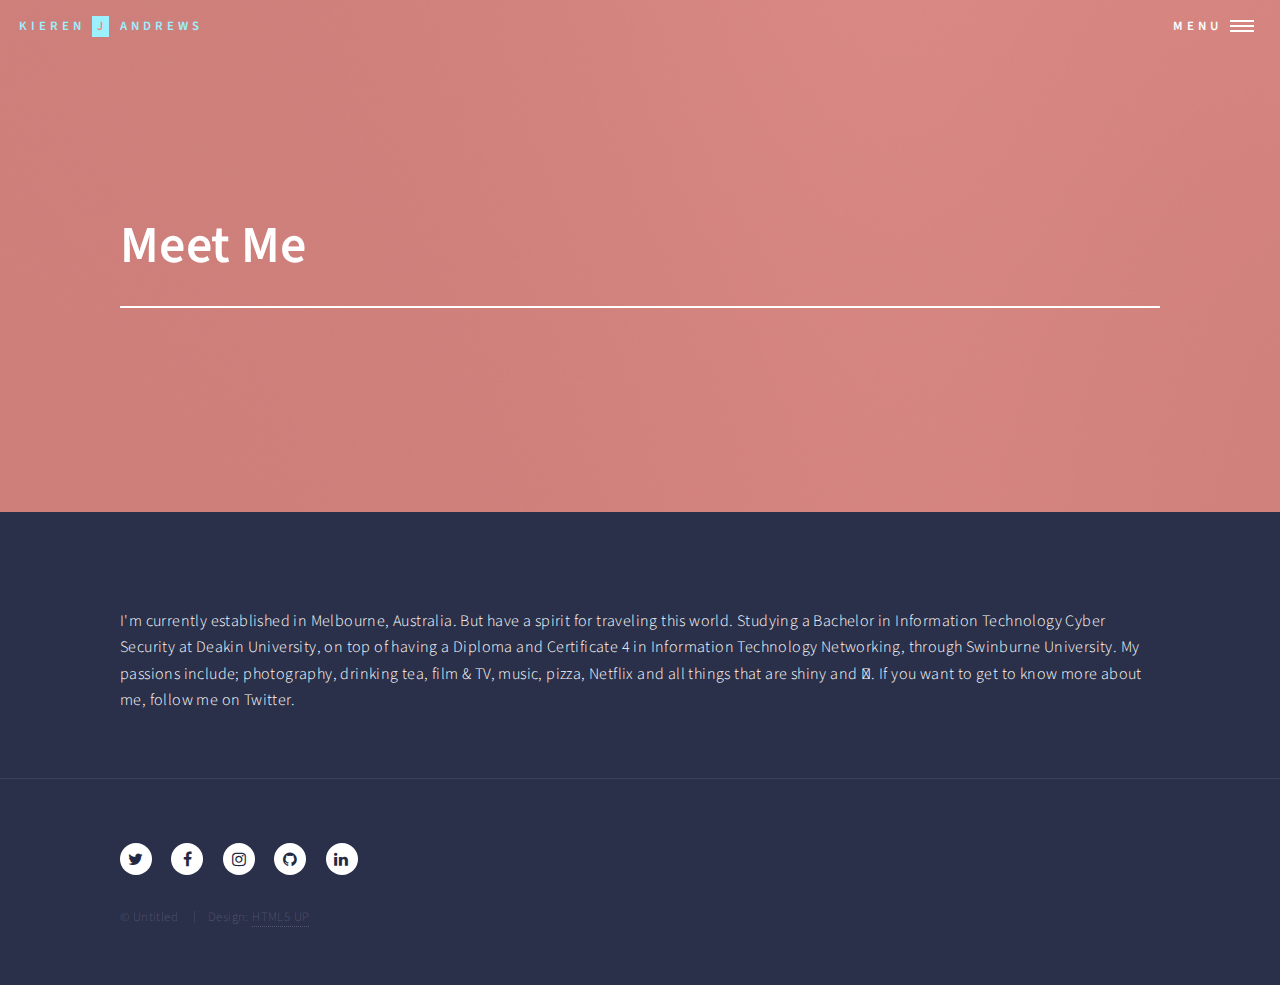
==== meetme.html @ b5834da6 "New site layout" ====
<!DOCTYPE HTML>
<!--
	Forty by HTML5 UP
	html5up.net | @ajlkn
	Free for personal and commercial use under the CCA 3.0 license (html5up.net/license)
-->
<html>

<head>
	<title>Kieren J Andrews | About Me</title>
	<meta charset="utf-8" />
	<meta name="viewport" content="width=device-width, initial-scale=1, user-scalable=no" />
	<!--[if lte IE 8]><script src="assets/js/ie/html5shiv.js"></script><![endif]-->
	<link rel="stylesheet" href="assets/css/main.css" />
	<!--[if lte IE 9]><link rel="stylesheet" href="assets/css/ie9.css" /><![endif]-->
	<!--[if lte IE 8]><link rel="stylesheet" href="assets/css/ie8.css" /><![endif]-->
</head>

<body>

	<!-- Wrapper -->
	<div id="wrapper">

		<!-- Header -->
		<!-- Note: The "styleN" class below should match that of the banner element. -->
		<header id="header" class="alt style3">
			<a href="index.html" class="logo"><span>Kieren</span> <strong>J</strong> <span>Andrews</span></a>
			<nav>
				<a href="#menu">Menu</a>
			</nav>
		</header>

		<!-- Menu -->
		<nav id="menu">
			<ul class="links">
				<li><a href="index.html">Home</a></li>
				<li><a href="landing.html">Landing</a></li>
				<li><a href="generic.html">Generic</a></li>
				<li><a href="elements.html">Elements</a></li>
			</ul>
			<ul class="actions vertical">
				<li><a href="#" class="button special fit">Get Started</a></li>
				<li><a href="#" class="button fit">Log In</a></li>
			</ul>
		</nav>

		<!-- Banner -->
		<!-- Note: The "styleN" class below should match that of the header element. -->
		<section id="banner" class="style3">
			<div class="inner">
				<span class="image">
								<img src="images/pic07.jpg" alt="" />
							</span>
				<header class="major">
					<h1>Meet Me</h1>
				</header>
				<div class="content">
				</div>
			</div>
		</section>

		<!-- Main -->
		<div id="main">

			<!-- One -->
			<section id="one">
				<div class="inner">
					<header class="major">
					</header>
					<p>I'm currently established in Melbourne, Australia. But have a spirit for traveling this world. Studying a Bachelor in Information Technology Cyber Security at Deakin University, on top of having a Diploma and Certificate 4 in Information Technology
						Networking, through Swinburne University. My passions include; photography, drinking tea, film & TV, music, pizza, Netflix and all things that are shiny and . If you want to get to know more about me, follow me on Twitter.</p>
				</div>
			</section>


			<!-- Footer -->
			<footer id="footer">
				<div class="inner">
					<ul class="icons">
						<li><a href="#" class="icon alt fa-twitter"><span class="label">Twitter</span></a></li>
						<li><a href="#" class="icon alt fa-facebook"><span class="label">Facebook</span></a></li>
						<li><a href="#" class="icon alt fa-instagram"><span class="label">Instagram</span></a></li>
						<li><a href="#" class="icon alt fa-github"><span class="label">GitHub</span></a></li>
						<li><a href="#" class="icon alt fa-linkedin"><span class="label">LinkedIn</span></a></li>
					</ul>
					<ul class="copyright">
						<li>&copy; Untitled</li>
						<li>Design: <a href="https://html5up.net">HTML5 UP</a></li>
					</ul>
				</div>
			</footer>

		</div>

		<!-- Scripts -->
		<script src="assets/js/jquery.min.js"></script>
		<script src="assets/js/jquery.scrolly.min.js"></script>
		<script src="assets/js/jquery.scrollex.min.js"></script>
		<script src="assets/js/skel.min.js"></script>
		<script src="assets/js/util.js"></script>
		<!--[if lte IE 8]><script src="assets/js/ie/respond.min.js"></script><![endif]-->
		<script src="assets/js/main.js"></script>

</body>

</html>
---- assets/css/main.css ----
@import url(font-awesome.min.css);
@import url("https://fonts.googleapis.com/css?family=Source+Sans+Pro:300,300italic,600,600italic");

/*
	Forty by HTML5 UP
	html5up.net | @ajlkn
	Free for personal and commercial use under the CCA 3.0 license (html5up.net/license)
*/

/* Reset */

	html, body, div, span, applet, object, iframe, h1, h2, h3, h4, h5, h6, p, blockquote, pre, a, abbr, acronym, address, big, cite, code, del, dfn, em, img, ins, kbd, q, s, samp, small, strike, strong, sub, sup, tt, var, b, u, i, center, dl, dt, dd, ol, ul, li, fieldset, form, label, legend, table, caption, tbody, tfoot, thead, tr, th, td, article, aside, canvas, details, embed, figure, figcaption, footer, header, hgroup, menu, nav, output, ruby, section, summary, time, mark, audio, video {
		margin: 0;
		padding: 0;
		border: 0;
		font-size: 100%;
		font: inherit;
		vertical-align: baseline;
	}

	article, aside, details, figcaption, figure, footer, header, hgroup, menu, nav, section {
		display: block;
	}

	body {
		line-height: 1;
	}

	ol, ul {
		list-style: none;
	}

	blockquote, q {
		quotes: none;
	}

	blockquote:before, blockquote:after, q:before, q:after {
		content: '';
		content: none;
	}

	table {
		border-collapse: collapse;
		border-spacing: 0;
	}

	body {
		-webkit-text-size-adjust: none;
	}

/* Box Model */

	*, *:before, *:after {
		-moz-box-sizing: border-box;
		-webkit-box-sizing: border-box;
		box-sizing: border-box;
	}

/* Grid */

	.row {
		border-bottom: solid 1px transparent;
		-moz-box-sizing: border-box;
		-webkit-box-sizing: border-box;
		box-sizing: border-box;
	}

	.row > * {
		float: left;
		-moz-box-sizing: border-box;
		-webkit-box-sizing: border-box;
		box-sizing: border-box;
	}

	.row:after, .row:before {
		content: '';
		display: block;
		clear: both;
		height: 0;
	}

	.row.uniform > * > :first-child {
		margin-top: 0;
	}

	.row.uniform > * > :last-child {
		margin-bottom: 0;
	}

	.row.\30 \25 > * {
		padding: 0 0 0 0em;
	}

	.row.\30 \25 {
		margin: 0 0 -1px 0em;
	}

	.row.uniform.\30 \25 > * {
		padding: 0em 0 0 0em;
	}

	.row.uniform.\30 \25 {
		margin: 0em 0 -1px 0em;
	}

	.row > * {
		padding: 0 0 0 2em;
	}

	.row {
		margin: 0 0 -1px -2em;
	}

	.row.uniform > * {
		padding: 2em 0 0 2em;
	}

	.row.uniform {
		margin: -2em 0 -1px -2em;
	}

	.row.\32 00\25 > * {
		padding: 0 0 0 4em;
	}

	.row.\32 00\25 {
		margin: 0 0 -1px -4em;
	}

	.row.uniform.\32 00\25 > * {
		padding: 4em 0 0 4em;
	}

	.row.uniform.\32 00\25 {
		margin: -4em 0 -1px -4em;
	}

	.row.\31 50\25 > * {
		padding: 0 0 0 3em;
	}

	.row.\31 50\25 {
		margin: 0 0 -1px -3em;
	}

	.row.uniform.\31 50\25 > * {
		padding: 3em 0 0 3em;
	}

	.row.uniform.\31 50\25 {
		margin: -3em 0 -1px -3em;
	}

	.row.\35 0\25 > * {
		padding: 0 0 0 1em;
	}

	.row.\35 0\25 {
		margin: 0 0 -1px -1em;
	}

	.row.uniform.\35 0\25 > * {
		padding: 1em 0 0 1em;
	}

	.row.uniform.\35 0\25 {
		margin: -1em 0 -1px -1em;
	}

	.row.\32 5\25 > * {
		padding: 0 0 0 0.5em;
	}

	.row.\32 5\25 {
		margin: 0 0 -1px -0.5em;
	}

	.row.uniform.\32 5\25 > * {
		padding: 0.5em 0 0 0.5em;
	}

	.row.uniform.\32 5\25 {
		margin: -0.5em 0 -1px -0.5em;
	}

	.\31 2u, .\31 2u\24 {
		width: 100%;
		clear: none;
		margin-left: 0;
	}

	.\31 1u, .\31 1u\24 {
		width: 91.6666666667%;
		clear: none;
		margin-left: 0;
	}

	.\31 0u, .\31 0u\24 {
		width: 83.3333333333%;
		clear: none;
		margin-left: 0;
	}

	.\39 u, .\39 u\24 {
		width: 75%;
		clear: none;
		margin-left: 0;
	}

	.\38 u, .\38 u\24 {
		width: 66.6666666667%;
		clear: none;
		margin-left: 0;
	}

	.\37 u, .\37 u\24 {
		width: 58.3333333333%;
		clear: none;
		margin-left: 0;
	}

	.\36 u, .\36 u\24 {
		width: 50%;
		clear: none;
		margin-left: 0;
	}

	.\35 u, .\35 u\24 {
		width: 41.6666666667%;
		clear: none;
		margin-left: 0;
	}

	.\34 u, .\34 u\24 {
		width: 33.3333333333%;
		clear: none;
		margin-left: 0;
	}

	.\33 u, .\33 u\24 {
		width: 25%;
		clear: none;
		margin-left: 0;
	}

	.\32 u, .\32 u\24 {
		width: 16.6666666667%;
		clear: none;
		margin-left: 0;
	}

	.\31 u, .\31 u\24 {
		width: 8.3333333333%;
		clear: none;
		margin-left: 0;
	}

	.\31 2u\24 + *,
	.\31 1u\24 + *,
	.\31 0u\24 + *,
	.\39 u\24 + *,
	.\38 u\24 + *,
	.\37 u\24 + *,
	.\36 u\24 + *,
	.\35 u\24 + *,
	.\34 u\24 + *,
	.\33 u\24 + *,
	.\32 u\24 + *,
	.\31 u\24 + * {
		clear: left;
	}

	.\-11u {
		margin-left: 91.66667%;
	}

	.\-10u {
		margin-left: 83.33333%;
	}

	.\-9u {
		margin-left: 75%;
	}

	.\-8u {
		margin-left: 66.66667%;
	}

	.\-7u {
		margin-left: 58.33333%;
	}

	.\-6u {
		margin-left: 50%;
	}

	.\-5u {
		margin-left: 41.66667%;
	}

	.\-4u {
		margin-left: 33.33333%;
	}

	.\-3u {
		margin-left: 25%;
	}

	.\-2u {
		margin-left: 16.66667%;
	}

	.\-1u {
		margin-left: 8.33333%;
	}

	@media screen and (max-width: 1680px) {

		.row > * {
			padding: 0 0 0 2em;
		}

		.row {
			margin: 0 0 -1px -2em;
		}

		.row.uniform > * {
			padding: 2em 0 0 2em;
		}

		.row.uniform {
			margin: -2em 0 -1px -2em;
		}

		.row.\32 00\25 > * {
			padding: 0 0 0 4em;
		}

		.row.\32 00\25 {
			margin: 0 0 -1px -4em;
		}

		.row.uniform.\32 00\25 > * {
			padding: 4em 0 0 4em;
		}

		.row.uniform.\32 00\25 {
			margin: -4em 0 -1px -4em;
		}

		.row.\31 50\25 > * {
			padding: 0 0 0 3em;
		}

		.row.\31 50\25 {
			margin: 0 0 -1px -3em;
		}

		.row.uniform.\31 50\25 > * {
			padding: 3em 0 0 3em;
		}

		.row.uniform.\31 50\25 {
			margin: -3em 0 -1px -3em;
		}

		.row.\35 0\25 > * {
			padding: 0 0 0 1em;
		}

		.row.\35 0\25 {
			margin: 0 0 -1px -1em;
		}

		.row.uniform.\35 0\25 > * {
			padding: 1em 0 0 1em;
		}

		.row.uniform.\35 0\25 {
			margin: -1em 0 -1px -1em;
		}

		.row.\32 5\25 > * {
			padding: 0 0 0 0.5em;
		}

		.row.\32 5\25 {
			margin: 0 0 -1px -0.5em;
		}

		.row.uniform.\32 5\25 > * {
			padding: 0.5em 0 0 0.5em;
		}

		.row.uniform.\32 5\25 {
			margin: -0.5em 0 -1px -0.5em;
		}

		.\31 2u\28xlarge\29, .\31 2u\24\28xlarge\29 {
			width: 100%;
			clear: none;
			margin-left: 0;
		}

		.\31 1u\28xlarge\29, .\31 1u\24\28xlarge\29 {
			width: 91.6666666667%;
			clear: none;
			margin-left: 0;
		}

		.\31 0u\28xlarge\29, .\31 0u\24\28xlarge\29 {
			width: 83.3333333333%;
			clear: none;
			margin-left: 0;
		}

		.\39 u\28xlarge\29, .\39 u\24\28xlarge\29 {
			width: 75%;
			clear: none;
			margin-left: 0;
		}

		.\38 u\28xlarge\29, .\38 u\24\28xlarge\29 {
			width: 66.6666666667%;
			clear: none;
			margin-left: 0;
		}

		.\37 u\28xlarge\29, .\37 u\24\28xlarge\29 {
			width: 58.3333333333%;
			clear: none;
			margin-left: 0;
		}

		.\36 u\28xlarge\29, .\36 u\24\28xlarge\29 {
			width: 50%;
			clear: none;
			margin-left: 0;
		}

		.\35 u\28xlarge\29, .\35 u\24\28xlarge\29 {
			width: 41.6666666667%;
			clear: none;
			margin-left: 0;
		}

		.\34 u\28xlarge\29, .\34 u\24\28xlarge\29 {
			width: 33.3333333333%;
			clear: none;
			margin-left: 0;
		}

		.\33 u\28xlarge\29, .\33 u\24\28xlarge\29 {
			width: 25%;
			clear: none;
			margin-left: 0;
		}

		.\32 u\28xlarge\29, .\32 u\24\28xlarge\29 {
			width: 16.6666666667%;
			clear: none;
			margin-left: 0;
		}

		.\31 u\28xlarge\29, .\31 u\24\28xlarge\29 {
			width: 8.3333333333%;
			clear: none;
			margin-left: 0;
		}

		.\31 2u\24\28xlarge\29 + *,
		.\31 1u\24\28xlarge\29 + *,
		.\31 0u\24\28xlarge\29 + *,
		.\39 u\24\28xlarge\29 + *,
		.\38 u\24\28xlarge\29 + *,
		.\37 u\24\28xlarge\29 + *,
		.\36 u\24\28xlarge\29 + *,
		.\35 u\24\28xlarge\29 + *,
		.\34 u\24\28xlarge\29 + *,
		.\33 u\24\28xlarge\29 + *,
		.\32 u\24\28xlarge\29 + *,
		.\31 u\24\28xlarge\29 + * {
			clear: left;
		}

		.\-11u\28xlarge\29 {
			margin-left: 91.66667%;
		}

		.\-10u\28xlarge\29 {
			margin-left: 83.33333%;
		}

		.\-9u\28xlarge\29 {
			margin-left: 75%;
		}

		.\-8u\28xlarge\29 {
			margin-left: 66.66667%;
		}

		.\-7u\28xlarge\29 {
			margin-left: 58.33333%;
		}

		.\-6u\28xlarge\29 {
			margin-left: 50%;
		}

		.\-5u\28xlarge\29 {
			margin-left: 41.66667%;
		}

		.\-4u\28xlarge\29 {
			margin-left: 33.33333%;
		}

		.\-3u\28xlarge\29 {
			margin-left: 25%;
		}

		.\-2u\28xlarge\29 {
			margin-left: 16.66667%;
		}

		.\-1u\28xlarge\29 {
			margin-left: 8.33333%;
		}

	}

	@media screen and (max-width: 1280px) {

		.row > * {
			padding: 0 0 0 1.5em;
		}

		.row {
			margin: 0 0 -1px -1.5em;
		}

		.row.uniform > * {
			padding: 1.5em 0 0 1.5em;
		}

		.row.uniform {
			margin: -1.5em 0 -1px -1.5em;
		}

		.row.\32 00\25 > * {
			padding: 0 0 0 3em;
		}

		.row.\32 00\25 {
			margin: 0 0 -1px -3em;
		}

		.row.uniform.\32 00\25 > * {
			padding: 3em 0 0 3em;
		}

		.row.uniform.\32 00\25 {
			margin: -3em 0 -1px -3em;
		}

		.row.\31 50\25 > * {
			padding: 0 0 0 2.25em;
		}

		.row.\31 50\25 {
			margin: 0 0 -1px -2.25em;
		}

		.row.uniform.\31 50\25 > * {
			padding: 2.25em 0 0 2.25em;
		}

		.row.uniform.\31 50\25 {
			margin: -2.25em 0 -1px -2.25em;
		}

		.row.\35 0\25 > * {
			padding: 0 0 0 0.75em;
		}

		.row.\35 0\25 {
			margin: 0 0 -1px -0.75em;
		}

		.row.uniform.\35 0\25 > * {
			padding: 0.75em 0 0 0.75em;
		}

		.row.uniform.\35 0\25 {
			margin: -0.75em 0 -1px -0.75em;
		}

		.row.\32 5\25 > * {
			padding: 0 0 0 0.375em;
		}

		.row.\32 5\25 {
			margin: 0 0 -1px -0.375em;
		}

		.row.uniform.\32 5\25 > * {
			padding: 0.375em 0 0 0.375em;
		}

		.row.uniform.\32 5\25 {
			margin: -0.375em 0 -1px -0.375em;
		}

		.\31 2u\28large\29, .\31 2u\24\28large\29 {
			width: 100%;
			clear: none;
			margin-left: 0;
		}

		.\31 1u\28large\29, .\31 1u\24\28large\29 {
			width: 91.6666666667%;
			clear: none;
			margin-left: 0;
		}

		.\31 0u\28large\29, .\31 0u\24\28large\29 {
			width: 83.3333333333%;
			clear: none;
			margin-left: 0;
		}

		.\39 u\28large\29, .\39 u\24\28large\29 {
			width: 75%;
			clear: none;
			margin-left: 0;
		}

		.\38 u\28large\29, .\38 u\24\28large\29 {
			width: 66.6666666667%;
			clear: none;
			margin-left: 0;
		}

		.\37 u\28large\29, .\37 u\24\28large\29 {
			width: 58.3333333333%;
			clear: none;
			margin-left: 0;
		}

		.\36 u\28large\29, .\36 u\24\28large\29 {
			width: 50%;
			clear: none;
			margin-left: 0;
		}

		.\35 u\28large\29, .\35 u\24\28large\29 {
			width: 41.6666666667%;
			clear: none;
			margin-left: 0;
		}

		.\34 u\28large\29, .\34 u\24\28large\29 {
			width: 33.3333333333%;
			clear: none;
			margin-left: 0;
		}

		.\33 u\28large\29, .\33 u\24\28large\29 {
			width: 25%;
			clear: none;
			margin-left: 0;
		}

		.\32 u\28large\29, .\32 u\24\28large\29 {
			width: 16.6666666667%;
			clear: none;
			margin-left: 0;
		}

		.\31 u\28large\29, .\31 u\24\28large\29 {
			width: 8.3333333333%;
			clear: none;
			margin-left: 0;
		}

		.\31 2u\24\28large\29 + *,
		.\31 1u\24\28large\29 + *,
		.\31 0u\24\28large\29 + *,
		.\39 u\24\28large\29 + *,
		.\38 u\24\28large\29 + *,
		.\37 u\24\28large\29 + *,
		.\36 u\24\28large\29 + *,
		.\35 u\24\28large\29 + *,
		.\34 u\24\28large\29 + *,
		.\33 u\24\28large\29 + *,
		.\32 u\24\28large\29 + *,
		.\31 u\24\28large\29 + * {
			clear: left;
		}

		.\-11u\28large\29 {
			margin-left: 91.66667%;
		}

		.\-10u\28large\29 {
			margin-left: 83.33333%;
		}

		.\-9u\28large\29 {
			margin-left: 75%;
		}

		.\-8u\28large\29 {
			margin-left: 66.66667%;
		}

		.\-7u\28large\29 {
			margin-left: 58.33333%;
		}

		.\-6u\28large\29 {
			margin-left: 50%;
		}

		.\-5u\28large\29 {
			margin-left: 41.66667%;
		}

		.\-4u\28large\29 {
			margin-left: 33.33333%;
		}

		.\-3u\28large\29 {
			margin-left: 25%;
		}

		.\-2u\28large\29 {
			margin-left: 16.66667%;
		}

		.\-1u\28large\29 {
			margin-left: 8.33333%;
		}

	}

	@media screen and (max-width: 980px) {

		.row > * {
			padding: 0 0 0 1.5em;
		}

		.row {
			margin: 0 0 -1px -1.5em;
		}

		.row.uniform > * {
			padding: 1.5em 0 0 1.5em;
		}

		.row.uniform {
			margin: -1.5em 0 -1px -1.5em;
		}

		.row.\32 00\25 > * {
			padding: 0 0 0 3em;
		}

		.row.\32 00\25 {
			margin: 0 0 -1px -3em;
		}

		.row.uniform.\32 00\25 > * {
			padding: 3em 0 0 3em;
		}

		.row.uniform.\32 00\25 {
			margin: -3em 0 -1px -3em;
		}

		.row.\31 50\25 > * {
			padding: 0 0 0 2.25em;
		}

		.row.\31 50\25 {
			margin: 0 0 -1px -2.25em;
		}

		.row.uniform.\31 50\25 > * {
			padding: 2.25em 0 0 2.25em;
		}

		.row.uniform.\31 50\25 {
			margin: -2.25em 0 -1px -2.25em;
		}

		.row.\35 0\25 > * {
			padding: 0 0 0 0.75em;
		}

		.row.\35 0\25 {
			margin: 0 0 -1px -0.75em;
		}

		.row.uniform.\35 0\25 > * {
			padding: 0.75em 0 0 0.75em;
		}

		.row.uniform.\35 0\25 {
			margin: -0.75em 0 -1px -0.75em;
		}

		.row.\32 5\25 > * {
			padding: 0 0 0 0.375em;
		}

		.row.\32 5\25 {
			margin: 0 0 -1px -0.375em;
		}

		.row.uniform.\32 5\25 > * {
			padding: 0.375em 0 0 0.375em;
		}

		.row.uniform.\32 5\25 {
			margin: -0.375em 0 -1px -0.375em;
		}

		.\31 2u\28medium\29, .\31 2u\24\28medium\29 {
			width: 100%;
			clear: none;
			margin-left: 0;
		}

		.\31 1u\28medium\29, .\31 1u\24\28medium\29 {
			width: 91.6666666667%;
			clear: none;
			margin-left: 0;
		}

		.\31 0u\28medium\29, .\31 0u\24\28medium\29 {
			width: 83.3333333333%;
			clear: none;
			margin-left: 0;
		}

		.\39 u\28medium\29, .\39 u\24\28medium\29 {
			width: 75%;
			clear: none;
			margin-left: 0;
		}

		.\38 u\28medium\29, .\38 u\24\28medium\29 {
			width: 66.6666666667%;
			clear: none;
			margin-left: 0;
		}

		.\37 u\28medium\29, .\37 u\24\28medium\29 {
			width: 58.3333333333%;
			clear: none;
			margin-left: 0;
		}

		.\36 u\28medium\29, .\36 u\24\28medium\29 {
			width: 50%;
			clear: none;
			margin-left: 0;
		}

		.\35 u\28medium\29, .\35 u\24\28medium\29 {
			width: 41.6666666667%;
			clear: none;
			margin-left: 0;
		}

		.\34 u\28medium\29, .\34 u\24\28medium\29 {
			width: 33.3333333333%;
			clear: none;
			margin-left: 0;
		}

		.\33 u\28medium\29, .\33 u\24\28medium\29 {
			width: 25%;
			clear: none;
			margin-left: 0;
		}

		.\32 u\28medium\29, .\32 u\24\28medium\29 {
			width: 16.6666666667%;
			clear: none;
			margin-left: 0;
		}

		.\31 u\28medium\29, .\31 u\24\28medium\29 {
			width: 8.3333333333%;
			clear: none;
			margin-left: 0;
		}

		.\31 2u\24\28medium\29 + *,
		.\31 1u\24\28medium\29 + *,
		.\31 0u\24\28medium\29 + *,
		.\39 u\24\28medium\29 + *,
		.\38 u\24\28medium\29 + *,
		.\37 u\24\28medium\29 + *,
		.\36 u\24\28medium\29 + *,
		.\35 u\24\28medium\29 + *,
		.\34 u\24\28medium\29 + *,
		.\33 u\24\28medium\29 + *,
		.\32 u\24\28medium\29 + *,
		.\31 u\24\28medium\29 + * {
			clear: left;
		}

		.\-11u\28medium\29 {
			margin-left: 91.66667%;
		}

		.\-10u\28medium\29 {
			margin-left: 83.33333%;
		}

		.\-9u\28medium\29 {
			margin-left: 75%;
		}

		.\-8u\28medium\29 {
			margin-left: 66.66667%;
		}

		.\-7u\28medium\29 {
			margin-left: 58.33333%;
		}

		.\-6u\28medium\29 {
			margin-left: 50%;
		}

		.\-5u\28medium\29 {
			margin-left: 41.66667%;
		}

		.\-4u\28medium\29 {
			margin-left: 33.33333%;
		}

		.\-3u\28medium\29 {
			margin-left: 25%;
		}

		.\-2u\28medium\29 {
			margin-left: 16.66667%;
		}

		.\-1u\28medium\29 {
			margin-left: 8.33333%;
		}

	}

	@media screen and (max-width: 736px) {

		.row > * {
			padding: 0 0 0 1.25em;
		}

		.row {
			margin: 0 0 -1px -1.25em;
		}

		.row.uniform > * {
			padding: 1.25em 0 0 1.25em;
		}

		.row.uniform {
			margin: -1.25em 0 -1px -1.25em;
		}

		.row.\32 00\25 > * {
			padding: 0 0 0 2.5em;
		}

		.row.\32 00\25 {
			margin: 0 0 -1px -2.5em;
		}

		.row.uniform.\32 00\25 > * {
			padding: 2.5em 0 0 2.5em;
		}

		.row.uniform.\32 00\25 {
			margin: -2.5em 0 -1px -2.5em;
		}

		.row.\31 50\25 > * {
			padding: 0 0 0 1.875em;
		}

		.row.\31 50\25 {
			margin: 0 0 -1px -1.875em;
		}

		.row.uniform.\31 50\25 > * {
			padding: 1.875em 0 0 1.875em;
		}

		.row.uniform.\31 50\25 {
			margin: -1.875em 0 -1px -1.875em;
		}

		.row.\35 0\25 > * {
			padding: 0 0 0 0.625em;
		}

		.row.\35 0\25 {
			margin: 0 0 -1px -0.625em;
		}

		.row.uniform.\35 0\25 > * {
			padding: 0.625em 0 0 0.625em;
		}

		.row.uniform.\35 0\25 {
			margin: -0.625em 0 -1px -0.625em;
		}

		.row.\32 5\25 > * {
			padding: 0 0 0 0.3125em;
		}

		.row.\32 5\25 {
			margin: 0 0 -1px -0.3125em;
		}

		.row.uniform.\32 5\25 > * {
			padding: 0.3125em 0 0 0.3125em;
		}

		.row.uniform.\32 5\25 {
			margin: -0.3125em 0 -1px -0.3125em;
		}

		.\31 2u\28small\29, .\31 2u\24\28small\29 {
			width: 100%;
			clear: none;
			margin-left: 0;
		}

		.\31 1u\28small\29, .\31 1u\24\28small\29 {
			width: 91.6666666667%;
			clear: none;
			margin-left: 0;
		}

		.\31 0u\28small\29, .\31 0u\24\28small\29 {
			width: 83.3333333333%;
			clear: none;
			margin-left: 0;
		}

		.\39 u\28small\29, .\39 u\24\28small\29 {
			width: 75%;
			clear: none;
			margin-left: 0;
		}

		.\38 u\28small\29, .\38 u\24\28small\29 {
			width: 66.6666666667%;
			clear: none;
			margin-left: 0;
		}

		.\37 u\28small\29, .\37 u\24\28small\29 {
			width: 58.3333333333%;
			clear: none;
			margin-left: 0;
		}

		.\36 u\28small\29, .\36 u\24\28small\29 {
			width: 50%;
			clear: none;
			margin-left: 0;
		}

		.\35 u\28small\29, .\35 u\24\28small\29 {
			width: 41.6666666667%;
			clear: none;
			margin-left: 0;
		}

		.\34 u\28small\29, .\34 u\24\28small\29 {
			width: 33.3333333333%;
			clear: none;
			margin-left: 0;
		}

		.\33 u\28small\29, .\33 u\24\28small\29 {
			width: 25%;
			clear: none;
			margin-left: 0;
		}

		.\32 u\28small\29, .\32 u\24\28small\29 {
			width: 16.6666666667%;
			clear: none;
			margin-left: 0;
		}

		.\31 u\28small\29, .\31 u\24\28small\29 {
			width: 8.3333333333%;
			clear: none;
			margin-left: 0;
		}

		.\31 2u\24\28small\29 + *,
		.\31 1u\24\28small\29 + *,
		.\31 0u\24\28small\29 + *,
		.\39 u\24\28small\29 + *,
		.\38 u\24\28small\29 + *,
		.\37 u\24\28small\29 + *,
		.\36 u\24\28small\29 + *,
		.\35 u\24\28small\29 + *,
		.\34 u\24\28small\29 + *,
		.\33 u\24\28small\29 + *,
		.\32 u\24\28small\29 + *,
		.\31 u\24\28small\29 + * {
			clear: left;
		}

		.\-11u\28small\29 {
			margin-left: 91.66667%;
		}

		.\-10u\28small\29 {
			margin-left: 83.33333%;
		}

		.\-9u\28small\29 {
			margin-left: 75%;
		}

		.\-8u\28small\29 {
			margin-left: 66.66667%;
		}

		.\-7u\28small\29 {
			margin-left: 58.33333%;
		}

		.\-6u\28small\29 {
			margin-left: 50%;
		}

		.\-5u\28small\29 {
			margin-left: 41.66667%;
		}

		.\-4u\28small\29 {
			margin-left: 33.33333%;
		}

		.\-3u\28small\29 {
			margin-left: 25%;
		}

		.\-2u\28small\29 {
			margin-left: 16.66667%;
		}

		.\-1u\28small\29 {
			margin-left: 8.33333%;
		}

	}

	@media screen and (max-width: 480px) {

		.row > * {
			padding: 0 0 0 1.25em;
		}

		.row {
			margin: 0 0 -1px -1.25em;
		}

		.row.uniform > * {
			padding: 1.25em 0 0 1.25em;
		}

		.row.uniform {
			margin: -1.25em 0 -1px -1.25em;
		}

		.row.\32 00\25 > * {
			padding: 0 0 0 2.5em;
		}

		.row.\32 00\25 {
			margin: 0 0 -1px -2.5em;
		}

		.row.uniform.\32 00\25 > * {
			padding: 2.5em 0 0 2.5em;
		}

		.row.uniform.\32 00\25 {
			margin: -2.5em 0 -1px -2.5em;
		}

		.row.\31 50\25 > * {
			padding: 0 0 0 1.875em;
		}

		.row.\31 50\25 {
			margin: 0 0 -1px -1.875em;
		}

		.row.uniform.\31 50\25 > * {
			padding: 1.875em 0 0 1.875em;
		}

		.row.uniform.\31 50\25 {
			margin: -1.875em 0 -1px -1.875em;
		}

		.row.\35 0\25 > * {
			padding: 0 0 0 0.625em;
		}

		.row.\35 0\25 {
			margin: 0 0 -1px -0.625em;
		}

		.row.uniform.\35 0\25 > * {
			padding: 0.625em 0 0 0.625em;
		}

		.row.uniform.\35 0\25 {
			margin: -0.625em 0 -1px -0.625em;
		}

		.row.\32 5\25 > * {
			padding: 0 0 0 0.3125em;
		}

		.row.\32 5\25 {
			margin: 0 0 -1px -0.3125em;
		}

		.row.uniform.\32 5\25 > * {
			padding: 0.3125em 0 0 0.3125em;
		}

		.row.uniform.\32 5\25 {
			margin: -0.3125em 0 -1px -0.3125em;
		}

		.\31 2u\28xsmall\29, .\31 2u\24\28xsmall\29 {
			width: 100%;
			clear: none;
			margin-left: 0;
		}

		.\31 1u\28xsmall\29, .\31 1u\24\28xsmall\29 {
			width: 91.6666666667%;
			clear: none;
			margin-left: 0;
		}

		.\31 0u\28xsmall\29, .\31 0u\24\28xsmall\29 {
			width: 83.3333333333%;
			clear: none;
			margin-left: 0;
		}

		.\39 u\28xsmall\29, .\39 u\24\28xsmall\29 {
			width: 75%;
			clear: none;
			margin-left: 0;
		}

		.\38 u\28xsmall\29, .\38 u\24\28xsmall\29 {
			width: 66.6666666667%;
			clear: none;
			margin-left: 0;
		}

		.\37 u\28xsmall\29, .\37 u\24\28xsmall\29 {
			width: 58.3333333333%;
			clear: none;
			margin-left: 0;
		}

		.\36 u\28xsmall\29, .\36 u\24\28xsmall\29 {
			width: 50%;
			clear: none;
			margin-left: 0;
		}

		.\35 u\28xsmall\29, .\35 u\24\28xsmall\29 {
			width: 41.6666666667%;
			clear: none;
			margin-left: 0;
		}

		.\34 u\28xsmall\29, .\34 u\24\28xsmall\29 {
			width: 33.3333333333%;
			clear: none;
			margin-left: 0;
		}

		.\33 u\28xsmall\29, .\33 u\24\28xsmall\29 {
			width: 25%;
			clear: none;
			margin-left: 0;
		}

		.\32 u\28xsmall\29, .\32 u\24\28xsmall\29 {
			width: 16.6666666667%;
			clear: none;
			margin-left: 0;
		}

		.\31 u\28xsmall\29, .\31 u\24\28xsmall\29 {
			width: 8.3333333333%;
			clear: none;
			margin-left: 0;
		}

		.\31 2u\24\28xsmall\29 + *,
		.\31 1u\24\28xsmall\29 + *,
		.\31 0u\24\28xsmall\29 + *,
		.\39 u\24\28xsmall\29 + *,
		.\38 u\24\28xsmall\29 + *,
		.\37 u\24\28xsmall\29 + *,
		.\36 u\24\28xsmall\29 + *,
		.\35 u\24\28xsmall\29 + *,
		.\34 u\24\28xsmall\29 + *,
		.\33 u\24\28xsmall\29 + *,
		.\32 u\24\28xsmall\29 + *,
		.\31 u\24\28xsmall\29 + * {
			clear: left;
		}

		.\-11u\28xsmall\29 {
			margin-left: 91.66667%;
		}

		.\-10u\28xsmall\29 {
			margin-left: 83.33333%;
		}

		.\-9u\28xsmall\29 {
			margin-left: 75%;
		}

		.\-8u\28xsmall\29 {
			margin-left: 66.66667%;
		}

		.\-7u\28xsmall\29 {
			margin-left: 58.33333%;
		}

		.\-6u\28xsmall\29 {
			margin-left: 50%;
		}

		.\-5u\28xsmall\29 {
			margin-left: 41.66667%;
		}

		.\-4u\28xsmall\29 {
			margin-left: 33.33333%;
		}

		.\-3u\28xsmall\29 {
			margin-left: 25%;
		}

		.\-2u\28xsmall\29 {
			margin-left: 16.66667%;
		}

		.\-1u\28xsmall\29 {
			margin-left: 8.33333%;
		}

	}

	@media screen and (max-width: 360px) {

		.row > * {
			padding: 0 0 0 1.25em;
		}

		.row {
			margin: 0 0 -1px -1.25em;
		}

		.row.uniform > * {
			padding: 1.25em 0 0 1.25em;
		}

		.row.uniform {
			margin: -1.25em 0 -1px -1.25em;
		}

		.row.\32 00\25 > * {
			padding: 0 0 0 2.5em;
		}

		.row.\32 00\25 {
			margin: 0 0 -1px -2.5em;
		}

		.row.uniform.\32 00\25 > * {
			padding: 2.5em 0 0 2.5em;
		}

		.row.uniform.\32 00\25 {
			margin: -2.5em 0 -1px -2.5em;
		}

		.row.\31 50\25 > * {
			padding: 0 0 0 1.875em;
		}

		.row.\31 50\25 {
			margin: 0 0 -1px -1.875em;
		}

		.row.uniform.\31 50\25 > * {
			padding: 1.875em 0 0 1.875em;
		}

		.row.uniform.\31 50\25 {
			margin: -1.875em 0 -1px -1.875em;
		}

		.row.\35 0\25 > * {
			padding: 0 0 0 0.625em;
		}

		.row.\35 0\25 {
			margin: 0 0 -1px -0.625em;
		}

		.row.uniform.\35 0\25 > * {
			padding: 0.625em 0 0 0.625em;
		}

		.row.uniform.\35 0\25 {
			margin: -0.625em 0 -1px -0.625em;
		}

		.row.\32 5\25 > * {
			padding: 0 0 0 0.3125em;
		}

		.row.\32 5\25 {
			margin: 0 0 -1px -0.3125em;
		}

		.row.uniform.\32 5\25 > * {
			padding: 0.3125em 0 0 0.3125em;
		}

		.row.uniform.\32 5\25 {
			margin: -0.3125em 0 -1px -0.3125em;
		}

		.\31 2u\28xxsmall\29, .\31 2u\24\28xxsmall\29 {
			width: 100%;
			clear: none;
			margin-left: 0;
		}

		.\31 1u\28xxsmall\29, .\31 1u\24\28xxsmall\29 {
			width: 91.6666666667%;
			clear: none;
			margin-left: 0;
		}

		.\31 0u\28xxsmall\29, .\31 0u\24\28xxsmall\29 {
			width: 83.3333333333%;
			clear: none;
			margin-left: 0;
		}

		.\39 u\28xxsmall\29, .\39 u\24\28xxsmall\29 {
			width: 75%;
			clear: none;
			margin-left: 0;
		}

		.\38 u\28xxsmall\29, .\38 u\24\28xxsmall\29 {
			width: 66.6666666667%;
			clear: none;
			margin-left: 0;
		}

		.\37 u\28xxsmall\29, .\37 u\24\28xxsmall\29 {
			width: 58.3333333333%;
			clear: none;
			margin-left: 0;
		}

		.\36 u\28xxsmall\29, .\36 u\24\28xxsmall\29 {
			width: 50%;
			clear: none;
			margin-left: 0;
		}

		.\35 u\28xxsmall\29, .\35 u\24\28xxsmall\29 {
			width: 41.6666666667%;
			clear: none;
			margin-left: 0;
		}

		.\34 u\28xxsmall\29, .\34 u\24\28xxsmall\29 {
			width: 33.3333333333%;
			clear: none;
			margin-left: 0;
		}

		.\33 u\28xxsmall\29, .\33 u\24\28xxsmall\29 {
			width: 25%;
			clear: none;
			margin-left: 0;
		}

		.\32 u\28xxsmall\29, .\32 u\24\28xxsmall\29 {
			width: 16.6666666667%;
			clear: none;
			margin-left: 0;
		}

		.\31 u\28xxsmall\29, .\31 u\24\28xxsmall\29 {
			width: 8.3333333333%;
			clear: none;
			margin-left: 0;
		}

		.\31 2u\24\28xxsmall\29 + *,
		.\31 1u\24\28xxsmall\29 + *,
		.\31 0u\24\28xxsmall\29 + *,
		.\39 u\24\28xxsmall\29 + *,
		.\38 u\24\28xxsmall\29 + *,
		.\37 u\24\28xxsmall\29 + *,
		.\36 u\24\28xxsmall\29 + *,
		.\35 u\24\28xxsmall\29 + *,
		.\34 u\24\28xxsmall\29 + *,
		.\33 u\24\28xxsmall\29 + *,
		.\32 u\24\28xxsmall\29 + *,
		.\31 u\24\28xxsmall\29 + * {
			clear: left;
		}

		.\-11u\28xxsmall\29 {
			margin-left: 91.66667%;
		}

		.\-10u\28xxsmall\29 {
			margin-left: 83.33333%;
		}

		.\-9u\28xxsmall\29 {
			margin-left: 75%;
		}

		.\-8u\28xxsmall\29 {
			margin-left: 66.66667%;
		}

		.\-7u\28xxsmall\29 {
			margin-left: 58.33333%;
		}

		.\-6u\28xxsmall\29 {
			margin-left: 50%;
		}

		.\-5u\28xxsmall\29 {
			margin-left: 41.66667%;
		}

		.\-4u\28xxsmall\29 {
			margin-left: 33.33333%;
		}

		.\-3u\28xxsmall\29 {
			margin-left: 25%;
		}

		.\-2u\28xxsmall\29 {
			margin-left: 16.66667%;
		}

		.\-1u\28xxsmall\29 {
			margin-left: 8.33333%;
		}

	}

/* Basic */

	@-ms-viewport {
		width: device-width;
	}

	body {
		-ms-overflow-style: scrollbar;
	}

	@media screen and (max-width: 480px) {

		html, body {
			min-width: 320px;
		}

	}

	body {
		background: #242943;
	}

		body.is-loading *, body.is-loading *:before, body.is-loading *:after {
			-moz-animation: none !important;
			-webkit-animation: none !important;
			-ms-animation: none !important;
			animation: none !important;
			-moz-transition: none !important;
			-webkit-transition: none !important;
			-ms-transition: none !important;
			transition: none !important;
		}

/* Type */

	body, input, select, textarea {
		color: #ffffff;
		font-family: "Source Sans Pro", Helvetica, sans-serif;
		font-size: 17pt;
		font-weight: 300;
		letter-spacing: 0.025em;
		line-height: 1.65;
	}

		@media screen and (max-width: 1680px) {

			body, input, select, textarea {
				font-size: 14pt;
			}

		}

		@media screen and (max-width: 1280px) {

			body, input, select, textarea {
				font-size: 12pt;
			}

		}

		@media screen and (max-width: 360px) {

			body, input, select, textarea {
				font-size: 11pt;
			}

		}

	a {
		-moz-transition: color 0.2s ease-in-out, border-bottom-color 0.2s ease-in-out;
		-webkit-transition: color 0.2s ease-in-out, border-bottom-color 0.2s ease-in-out;
		-ms-transition: color 0.2s ease-in-out, border-bottom-color 0.2s ease-in-out;
		transition: color 0.2s ease-in-out, border-bottom-color 0.2s ease-in-out;
		border-bottom: dotted 1px;
		color: inherit;
		text-decoration: none;
	}

		a:hover {
			border-bottom-color: transparent;
			color: #9bf1ff !important;
		}

		a:active {
			color: #53e3fb !important;
		}

	strong, b {
		color: #ffffff;
		font-weight: 600;
	}

	em, i {
		font-style: italic;
	}

	p {
		margin: 0 0 2em 0;
	}

	h1, h2, h3, h4, h5, h6 {
		color: #ffffff;
		font-weight: 600;
		line-height: 1.65;
		margin: 0 0 1em 0;
	}

		h1 a, h2 a, h3 a, h4 a, h5 a, h6 a {
			color: inherit;
			border-bottom: 0;
		}

	h1 {
		font-size: 2.5em;
	}

	h2 {
		font-size: 1.75em;
	}

	h3 {
		font-size: 1.35em;
	}

	h4 {
		font-size: 1.1em;
	}

	h5 {
		font-size: 0.9em;
	}

	h6 {
		font-size: 0.7em;
	}

	@media screen and (max-width: 736px) {

		h1 {
			font-size: 2em;
		}

		h2 {
			font-size: 1.5em;
		}

		h3 {
			font-size: 1.25em;
		}

	}

	sub {
		font-size: 0.8em;
		position: relative;
		top: 0.5em;
	}

	sup {
		font-size: 0.8em;
		position: relative;
		top: -0.5em;
	}

	blockquote {
		border-left: solid 4px rgba(212, 212, 255, 0.1);
		font-style: italic;
		margin: 0 0 2em 0;
		padding: 0.5em 0 0.5em 2em;
	}

	code {
		background: rgba(212, 212, 255, 0.035);
		font-family: "Courier New", monospace;
		font-size: 0.9em;
		margin: 0 0.25em;
		padding: 0.25em 0.65em;
	}

	pre {
		-webkit-overflow-scrolling: touch;
		font-family: "Courier New", monospace;
		font-size: 0.9em;
		margin: 0 0 2em 0;
	}

		pre code {
			display: block;
			line-height: 1.75;
			padding: 1em 1.5em;
			overflow-x: auto;
		}

	hr {
		border: 0;
		border-bottom: solid 1px rgba(212, 212, 255, 0.1);
		margin: 2em 0;
	}

		hr.major {
			margin: 3em 0;
		}

	.align-left {
		text-align: left;
	}

	.align-center {
		text-align: center;
	}

	.align-right {
		text-align: right;
	}

/* Section/Article */

	section.special, article.special {
		text-align: center;
	}

	header.major {
		width: -moz-max-content;
		width: -webkit-max-content;
		width: -ms-max-content;
		width: max-content;
		margin-bottom: 2em;
	}

		header.major > :first-child {
			margin-bottom: 0;
			width: calc(100% + 0.5em);
		}

			header.major > :first-child:after {
				content: '';
				background-color: #ffffff;
				display: block;
				height: 2px;
				margin: 0.325em 0 0.5em 0;
				width: 100%;
			}

		header.major > p {
			font-size: 0.7em;
			font-weight: 600;
			letter-spacing: 0.25em;
			margin-bottom: 0;
			text-transform: uppercase;
		}

		body.is-ie header.major > :first-child:after {
			max-width: 9em;
		}

		body.is-ie header.major > h1:after {
			max-width: 100% !important;
		}

	@media screen and (max-width: 736px) {

		header.major > p br {
			display: none;
		}

	}

/* Form */

	form {
		margin: 0 0 2em 0;
	}

		form .field {
			margin: 0 0 2em 0;
		}

			form .field.half {
				width: 50%;
				float: left;
				padding: 0 0 0 1em;
			}

				form .field.half.first {
					padding: 0 1em 0 0;
				}

		form > .actions {
			margin: 2.5em 0 0 0 !important;
		}

		@media screen and (max-width: 736px) {

			form .field {
				margin: 0 0 1.5em 0;
			}

				form .field.half {
					padding: 0 0 0 0.75em;
				}

					form .field.half.first {
						padding: 0 0.75em 0 0;
					}

			form > .actions {
				margin: 2em 0 0 0 !important;
			}

		}

		@media screen and (max-width: 480px) {

			form .field.half {
				width: 100%;
				float: none;
				padding: 0;
			}

				form .field.half.first {
					padding: 0;
				}

		}

	label {
		color: #ffffff;
		display: block;
		font-size: 0.8em;
		font-weight: 600;
		letter-spacing: 0.25em;
		margin: 0 0 1em 0;
		text-transform: uppercase;
	}

	input[type="text"],
	input[type="password"],
	input[type="email"],
	input[type="tel"],
	input[type="search"],
	input[type="url"],
	select,
	textarea {
		-moz-appearance: none;
		-webkit-appearance: none;
		-ms-appearance: none;
		appearance: none;
		background: rgba(212, 212, 255, 0.035);
		border: none;
		border-radius: 0;
		color: inherit;
		display: block;
		outline: 0;
		padding: 0 1em;
		text-decoration: none;
		width: 100%;
	}

		input[type="text"]:invalid,
		input[type="password"]:invalid,
		input[type="email"]:invalid,
		input[type="tel"]:invalid,
		input[type="search"]:invalid,
		input[type="url"]:invalid,
		select:invalid,
		textarea:invalid {
			box-shadow: none;
		}

		input[type="text"]:focus,
		input[type="password"]:focus,
		input[type="email"]:focus,
		input[type="tel"]:focus,
		input[type="search"]:focus,
		input[type="url"]:focus,
		select:focus,
		textarea:focus {
			border-color: #9bf1ff;
			box-shadow: 0 0 0 2px #9bf1ff;
		}

	.select-wrapper {
		text-decoration: none;
		display: block;
		position: relative;
	}

		.select-wrapper:before {
			-moz-osx-font-smoothing: grayscale;
			-webkit-font-smoothing: antialiased;
			font-family: FontAwesome;
			font-style: normal;
			font-weight: normal;
			text-transform: none !important;
		}

		.select-wrapper:before {
			color: rgba(212, 212, 255, 0.1);
			content: '\f078';
			display: block;
			height: 2.75em;
			line-height: 2.75em;
			pointer-events: none;
			position: absolute;
			right: 0;
			text-align: center;
			top: 0;
			width: 2.75em;
		}

		.select-wrapper select::-ms-expand {
			display: none;
		}

	input[type="text"],
	input[type="password"],
	input[type="email"],
	input[type="tel"],
	input[type="search"],
	input[type="url"],
	select {
		height: 2.75em;
	}

	textarea {
		padding: 0.75em 1em;
	}

	input[type="checkbox"],
	input[type="radio"] {
		-moz-appearance: none;
		-webkit-appearance: none;
		-ms-appearance: none;
		appearance: none;
		display: block;
		float: left;
		margin-right: -2em;
		opacity: 0;
		width: 1em;
		z-index: -1;
	}

		input[type="checkbox"] + label,
		input[type="radio"] + label {
			text-decoration: none;
			color: #ffffff;
			cursor: pointer;
			display: inline-block;
			font-weight: 300;
			padding-left: 2.65em;
			padding-right: 0.75em;
			position: relative;
		}

			input[type="checkbox"] + label:before,
			input[type="radio"] + label:before {
				-moz-osx-font-smoothing: grayscale;
				-webkit-font-smoothing: antialiased;
				font-family: FontAwesome;
				font-style: normal;
				font-weight: normal;
				text-transform: none !important;
			}

			input[type="checkbox"] + label:before,
			input[type="radio"] + label:before {
				background: rgba(212, 212, 255, 0.035);
				content: '';
				display: inline-block;
				height: 1.65em;
				left: 0;
				letter-spacing: 0;
				line-height: 1.58125em;
				position: absolute;
				text-align: center;
				top: 0;
				width: 1.65em;
			}

		input[type="checkbox"]:checked + label:before,
		input[type="radio"]:checked + label:before {
			background: #ffffff;
			border-color: #9bf1ff;
			content: '\f00c';
			color: #242943;
		}

		input[type="checkbox"]:focus + label:before,
		input[type="radio"]:focus + label:before {
			box-shadow: 0 0 0 2px #9bf1ff;
		}

	input[type="radio"] + label:before {
		border-radius: 100%;
	}

	::-webkit-input-placeholder {
		color: rgba(244, 244, 255, 0.2) !important;
		opacity: 1.0;
	}

	:-moz-placeholder {
		color: rgba(244, 244, 255, 0.2) !important;
		opacity: 1.0;
	}

	::-moz-placeholder {
		color: rgba(244, 244, 255, 0.2) !important;
		opacity: 1.0;
	}

	:-ms-input-placeholder {
		color: rgba(244, 244, 255, 0.2) !important;
		opacity: 1.0;
	}

	.formerize-placeholder {
		color: rgba(244, 244, 255, 0.2) !important;
		opacity: 1.0;
	}

/* Box */

	.box {
		border: solid 1px rgba(212, 212, 255, 0.1);
		margin-bottom: 2em;
		padding: 1.5em;
	}

		.box > :last-child,
		.box > :last-child > :last-child,
		.box > :last-child > :last-child > :last-child {
			margin-bottom: 0;
		}

		.box.alt {
			border: 0;
			border-radius: 0;
			padding: 0;
		}

/* Icon */

	.icon {
		text-decoration: none;
		border-bottom: none;
		position: relative;
	}

		.icon:before {
			-moz-osx-font-smoothing: grayscale;
			-webkit-font-smoothing: antialiased;
			font-family: FontAwesome;
			font-style: normal;
			font-weight: normal;
			text-transform: none !important;
		}

		.icon > .label {
			display: none;
		}

		.icon.alt:before {
			background-color: #ffffff;
			border-radius: 100%;
			color: #242943;
			display: inline-block;
			height: 2em;
			line-height: 2em;
			text-align: center;
			width: 2em;
		}

	a.icon.alt:before {
		-moz-transition: background-color 0.2s ease-in-out;
		-webkit-transition: background-color 0.2s ease-in-out;
		-ms-transition: background-color 0.2s ease-in-out;
		transition: background-color 0.2s ease-in-out;
	}

	a.icon.alt:hover:before {
		background-color: #6fc3df;
	}

	a.icon.alt:active:before {
		background-color: #37a6cb;
	}

/* Image */

	.image {
		border: 0;
		display: inline-block;
		position: relative;
	}

		.image img {
			display: block;
		}

		.image.left, .image.right {
			max-width: 30%;
		}

			.image.left img, .image.right img {
				width: 100%;
			}

		.image.left {
			float: left;
			margin: 0 1.5em 1.25em 0;
			top: 0.25em;
		}

		.image.right {
			float: right;
			margin: 0 0 1.25em 1.5em;
			top: 0.25em;
		}

		.image.fit {
			display: block;
			margin: 0 0 2em 0;
			width: 100%;
		}

			.image.fit img {
				width: 100%;
			}

		.image.main {
			display: block;
			margin: 2.5em 0;
			width: 100%;
		}

			.image.main img {
				width: 100%;
			}

			@media screen and (max-width: 736px) {

				.image.main {
					margin: 1.5em 0;
				}

			}

/* List */

	ol {
		list-style: decimal;
		margin: 0 0 2em 0;
		padding-left: 1.25em;
	}

		ol li {
			padding-left: 0.25em;
		}

	ul {
		list-style: disc;
		margin: 0 0 2em 0;
		padding-left: 1em;
	}

		ul li {
			padding-left: 0.5em;
		}

		ul.alt {
			list-style: none;
			padding-left: 0;
		}

			ul.alt li {
				border-top: solid 1px rgba(212, 212, 255, 0.1);
				padding: 0.5em 0;
			}

				ul.alt li:first-child {
					border-top: 0;
					padding-top: 0;
				}

		ul.icons {
			cursor: default;
			list-style: none;
			padding-left: 0;
		}

			ul.icons li {
				display: inline-block;
				padding: 0 1em 0 0;
			}

				ul.icons li:last-child {
					padding-right: 0;
				}

			@media screen and (max-width: 736px) {

				ul.icons li {
					padding: 0 0.75em 0 0;
				}

			}

		ul.actions {
			cursor: default;
			list-style: none;
			padding-left: 0;
		}

			ul.actions li {
				display: inline-block;
				padding: 0 1em 0 0;
				vertical-align: middle;
			}

				ul.actions li:last-child {
					padding-right: 0;
				}

			ul.actions.small li {
				padding: 0 1em 0 0;
			}

			ul.actions.vertical li {
				display: block;
				padding: 1em 0 0 0;
			}

				ul.actions.vertical li:first-child {
					padding-top: 0;
				}

				ul.actions.vertical li > * {
					margin-bottom: 0;
				}

			ul.actions.vertical.small li:first-child {
				padding-top: 0;
			}

			ul.actions.fit {
				display: table;
				margin-left: -1em;
				padding: 0;
				table-layout: fixed;
				width: calc(100% + 1em);
			}

				ul.actions.fit li {
					display: table-cell;
					padding: 0 0 0 1em;
				}

					ul.actions.fit li > * {
						margin-bottom: 0;
					}

				ul.actions.fit.small {
					margin-left: -1em;
					width: calc(100% + 1em);
				}

					ul.actions.fit.small li {
						padding: 0 0 0 1em;
					}

		ul.pagination {
			cursor: default;
			list-style: none;
			padding-left: 0;
		}

			ul.pagination li {
				display: inline-block;
				padding-left: 0;
				vertical-align: middle;
			}

				ul.pagination li > .page {
					-moz-transition: background-color 0.2s ease-in-out, color 0.2s ease-in-out;
					-webkit-transition: background-color 0.2s ease-in-out, color 0.2s ease-in-out;
					-ms-transition: background-color 0.2s ease-in-out, color 0.2s ease-in-out;
					transition: background-color 0.2s ease-in-out, color 0.2s ease-in-out;
					border-bottom: 0;
					display: inline-block;
					font-size: 0.8em;
					font-weight: 600;
					height: 1.5em;
					line-height: 1.5em;
					margin: 0 0.125em;
					min-width: 1.5em;
					padding: 0 0.5em;
					text-align: center;
				}

					ul.pagination li > .page.active {
						background-color: #ffffff;
						color: #242943;
					}

						ul.pagination li > .page.active:hover {
							background-color: #9bf1ff;
							color: #242943 !important;
						}

						ul.pagination li > .page.active:active {
							background-color: #53e3fb;
						}

				ul.pagination li:first-child {
					padding-right: 0.75em;
				}

				ul.pagination li:last-child {
					padding-left: 0.75em;
				}

			@media screen and (max-width: 480px) {

				ul.pagination li:nth-child(n+2):nth-last-child(n+2) {
					display: none;
				}

				ul.pagination li:first-child {
					padding-right: 0;
				}

			}

	dl {
		margin: 0 0 2em 0;
	}

		dl dt {
			display: block;
			font-weight: 600;
			margin: 0 0 1em 0;
		}

		dl dd {
			margin-left: 2em;
		}

/* Table */

	.table-wrapper {
		-webkit-overflow-scrolling: touch;
		overflow-x: auto;
	}

	table {
		margin: 0 0 2em 0;
		width: 100%;
	}

		table tbody tr {
			border: solid 1px rgba(212, 212, 255, 0.1);
			border-left: 0;
			border-right: 0;
		}

			table tbody tr:nth-child(2n + 1) {
				background-color: rgba(212, 212, 255, 0.035);
			}

		table td {
			padding: 0.75em 0.75em;
		}

		table th {
			color: #ffffff;
			font-size: 0.9em;
			font-weight: 600;
			padding: 0 0.75em 0.75em 0.75em;
			text-align: left;
		}

		table thead {
			border-bottom: solid 2px rgba(212, 212, 255, 0.1);
		}

		table tfoot {
			border-top: solid 2px rgba(212, 212, 255, 0.1);
		}

		table.alt {
			border-collapse: separate;
		}

			table.alt tbody tr td {
				border: solid 1px rgba(212, 212, 255, 0.1);
				border-left-width: 0;
				border-top-width: 0;
			}

				table.alt tbody tr td:first-child {
					border-left-width: 1px;
				}

			table.alt tbody tr:first-child td {
				border-top-width: 1px;
			}

			table.alt thead {
				border-bottom: 0;
			}

			table.alt tfoot {
				border-top: 0;
			}

/* Button */

	input[type="submit"],
	input[type="reset"],
	input[type="button"],
	button,
	.button {
		-moz-appearance: none;
		-webkit-appearance: none;
		-ms-appearance: none;
		appearance: none;
		-moz-transition: background-color 0.2s ease-in-out, box-shadow 0.2s ease-in-out, color 0.2s ease-in-out;
		-webkit-transition: background-color 0.2s ease-in-out, box-shadow 0.2s ease-in-out, color 0.2s ease-in-out;
		-ms-transition: background-color 0.2s ease-in-out, box-shadow 0.2s ease-in-out, color 0.2s ease-in-out;
		transition: background-color 0.2s ease-in-out, box-shadow 0.2s ease-in-out, color 0.2s ease-in-out;
		background-color: transparent;
		border: 0;
		border-radius: 0;
		box-shadow: inset 0 0 0 2px #ffffff;
		color: #ffffff;
		cursor: pointer;
		display: inline-block;
		font-size: 0.8em;
		font-weight: 600;
		height: 3.5em;
		letter-spacing: 0.25em;
		line-height: 3.5em;
		padding: 0 1.75em;
		text-align: center;
		text-decoration: none;
		text-transform: uppercase;
		white-space: nowrap;
	}

		input[type="submit"]:hover, input[type="submit"]:active,
		input[type="reset"]:hover,
		input[type="reset"]:active,
		input[type="button"]:hover,
		input[type="button"]:active,
		button:hover,
		button:active,
		.button:hover,
		.button:active {
			box-shadow: inset 0 0 0 2px #9bf1ff;
			color: #9bf1ff;
		}

		input[type="submit"]:active,
		input[type="reset"]:active,
		input[type="button"]:active,
		button:active,
		.button:active {
			background-color: rgba(155, 241, 255, 0.1);
			box-shadow: inset 0 0 0 2px #53e3fb;
			color: #53e3fb;
		}

		input[type="submit"].icon:before,
		input[type="reset"].icon:before,
		input[type="button"].icon:before,
		button.icon:before,
		.button.icon:before {
			margin-right: 0.5em;
		}

		input[type="submit"].fit,
		input[type="reset"].fit,
		input[type="button"].fit,
		button.fit,
		.button.fit {
			display: block;
			margin: 0 0 1em 0;
			width: 100%;
		}

		input[type="submit"].small,
		input[type="reset"].small,
		input[type="button"].small,
		button.small,
		.button.small {
			font-size: 0.6em;
		}

		input[type="submit"].big,
		input[type="reset"].big,
		input[type="button"].big,
		button.big,
		.button.big {
			font-size: 1.25em;
			height: 3em;
			line-height: 3em;
		}

		input[type="submit"].next,
		input[type="reset"].next,
		input[type="button"].next,
		button.next,
		.button.next {
			padding-right: 4.5em;
			position: relative;
		}

			input[type="submit"].next:before, input[type="submit"].next:after,
			input[type="reset"].next:before,
			input[type="reset"].next:after,
			input[type="button"].next:before,
			input[type="button"].next:after,
			button.next:before,
			button.next:after,
			.button.next:before,
			.button.next:after {
				-moz-transition: opacity 0.2s ease-in-out;
				-webkit-transition: opacity 0.2s ease-in-out;
				-ms-transition: opacity 0.2s ease-in-out;
				transition: opacity 0.2s ease-in-out;
				background-position: center right;
				background-repeat: no-repeat;
				background-size: 36px 24px;
				content: '';
				display: block;
				height: 100%;
				position: absolute;
				right: 1.5em;
				top: 0;
				vertical-align: middle;
				width: 36px;
			}

			input[type="submit"].next:before,
			input[type="reset"].next:before,
			input[type="button"].next:before,
			button.next:before,
			.button.next:before {
				background-image: url("data:image/svg+xml;charset=utf8,%3Csvg xmlns='http://www.w3.org/2000/svg' xmlns:xlink='http://www.w3.org/1999/xlink' width='36px' height='24px' viewBox='0 0 36 24' zoomAndPan='disable'%3E%3Cstyle%3Eline %7B stroke: %23ffffff%3B stroke-width: 2px%3B %7D%3C/style%3E%3Cline x1='0' y1='12' x2='34' y2='12' /%3E%3Cline x1='25' y1='4' x2='34' y2='12.5' /%3E%3Cline x1='25' y1='20' x2='34' y2='11.5' /%3E%3C/svg%3E");
			}

			input[type="submit"].next:after,
			input[type="reset"].next:after,
			input[type="button"].next:after,
			button.next:after,
			.button.next:after {
				background-image: url("data:image/svg+xml;charset=utf8,%3Csvg xmlns='http://www.w3.org/2000/svg' xmlns:xlink='http://www.w3.org/1999/xlink' width='36px' height='24px' viewBox='0 0 36 24' zoomAndPan='disable'%3E%3Cstyle%3Eline %7B stroke: %239bf1ff%3B stroke-width: 2px%3B %7D%3C/style%3E%3Cline x1='0' y1='12' x2='34' y2='12' /%3E%3Cline x1='25' y1='4' x2='34' y2='12.5' /%3E%3Cline x1='25' y1='20' x2='34' y2='11.5' /%3E%3C/svg%3E");
				opacity: 0;
				z-index: 1;
			}

			input[type="submit"].next:hover:after, input[type="submit"].next:active:after,
			input[type="reset"].next:hover:after,
			input[type="reset"].next:active:after,
			input[type="button"].next:hover:after,
			input[type="button"].next:active:after,
			button.next:hover:after,
			button.next:active:after,
			.button.next:hover:after,
			.button.next:active:after {
				opacity: 1;
			}

			@media screen and (max-width: 1280px) {

				input[type="submit"].next,
				input[type="reset"].next,
				input[type="button"].next,
				button.next,
				.button.next {
					padding-right: 5em;
				}

			}

		input[type="submit"].special,
		input[type="reset"].special,
		input[type="button"].special,
		button.special,
		.button.special {
			background-color: #ffffff;
			box-shadow: none;
			color: #242943;
		}

			input[type="submit"].special:hover, input[type="submit"].special:active,
			input[type="reset"].special:hover,
			input[type="reset"].special:active,
			input[type="button"].special:hover,
			input[type="button"].special:active,
			button.special:hover,
			button.special:active,
			.button.special:hover,
			.button.special:active {
				background-color: #9bf1ff;
				color: #242943 !important;
			}

			input[type="submit"].special:active,
			input[type="reset"].special:active,
			input[type="button"].special:active,
			button.special:active,
			.button.special:active {
				background-color: #53e3fb;
			}

		input[type="submit"].disabled, input[type="submit"]:disabled,
		input[type="reset"].disabled,
		input[type="reset"]:disabled,
		input[type="button"].disabled,
		input[type="button"]:disabled,
		button.disabled,
		button:disabled,
		.button.disabled,
		.button:disabled {
			-moz-pointer-events: none;
			-webkit-pointer-events: none;
			-ms-pointer-events: none;
			pointer-events: none;
			cursor: default;
			opacity: 0.25;
		}

/* Tiles */

	.tiles {
		display: -moz-flex;
		display: -webkit-flex;
		display: -ms-flex;
		display: flex;
		-moz-flex-wrap: wrap;
		-webkit-flex-wrap: wrap;
		-ms-flex-wrap: wrap;
		flex-wrap: wrap;
		border-top: 0 !important;
	}

		.tiles + * {
			border-top: 0 !important;
		}

		.tiles article {
			-moz-align-items: center;
			-webkit-align-items: center;
			-ms-align-items: center;
			align-items: center;
			display: -moz-flex;
			display: -webkit-flex;
			display: -ms-flex;
			display: flex;
			-moz-transition: -moz-transform 0.25s ease, opacity 0.25s ease, -moz-filter 1s ease, -webkit-filter 1s ease;
			-webkit-transition: -webkit-transform 0.25s ease, opacity 0.25s ease, -webkit-filter 1s ease, -webkit-filter 1s ease;
			-ms-transition: -ms-transform 0.25s ease, opacity 0.25s ease, -ms-filter 1s ease, -webkit-filter 1s ease;
			transition: transform 0.25s ease, opacity 0.25s ease, filter 1s ease, -webkit-filter 1s ease;
			padding: 4em 4em 2em 4em ;
			background-position: center;
			background-repeat: no-repeat;
			background-size: cover;
			cursor: default;
			height: 40vh;
			max-height: 40em;
			min-height: 23em;
			overflow: hidden;
			position: relative;
			width: 40%;
		}

			.tiles article .image {
				display: none;
			}

			.tiles article header {
				position: relative;
				z-index: 3;
			}

			.tiles article h3 {
				font-size: 1.75em;
			}

				.tiles article h3 a:hover {
					color: inherit !important;
				}

			.tiles article .link.primary {
				border: 0;
				height: 100%;
				left: 0;
				position: absolute;
				top: 0;
				width: 100%;
				z-index: 4;
			}

			.tiles article:before {
				-moz-transition: opacity 0.5s ease;
				-webkit-transition: opacity 0.5s ease;
				-ms-transition: opacity 0.5s ease;
				transition: opacity 0.5s ease;
				bottom: 0;
				content: '';
				display: block;
				height: 100%;
				left: 0;
				opacity: 0.85;
				position: absolute;
				width: 100%;
				z-index: 2;
			}

			.tiles article:after {
				background-color: rgba(36, 41, 67, 0.25);
				content: '';
				display: block;
				height: 100%;
				left: 0;
				position: absolute;
				top: 0;
				width: 100%;
				z-index: 1;
			}

			.tiles article:hover:before {
				opacity: 0;
			}

			.tiles article.is-transitioning {
				-moz-transform: scale(0.95);
				-webkit-transform: scale(0.95);
				-ms-transform: scale(0.95);
				transform: scale(0.95);
				-moz-filter: blur(0.5em);
				-webkit-filter: blur(0.5em);
				-ms-filter: blur(0.5em);
				filter: blur(0.5em);
				opacity: 0;
			}

			.tiles article:nth-child(4n - 1), .tiles article:nth-child(4n - 2) {
				width: 60%;
			}

			.tiles article:nth-child(6n - 5):before {
				background-color: #6fc3df;
			}

			.tiles article:nth-child(6n - 4):before {
				background-color: #8d82c4;
			}

			.tiles article:nth-child(6n - 3):before {
				background-color: #ec8d81;
			}

			.tiles article:nth-child(6n - 2):before {
				background-color: #e7b788;
			}

			.tiles article:nth-child(6n - 1):before {
				background-color: #8ea9e8;
			}

			.tiles article:nth-child(6n):before {
				background-color: #87c5a4;
			}

		@media screen and (max-width: 1280px) {

			.tiles article {
				padding: 4em 3em 2em 3em ;
				height: 30vh;
				max-height: 30em;
				min-height: 20em;
			}

		}

		@media screen and (max-width: 980px) {

			.tiles article {
				width: 50% !important;
			}

		}

		@media screen and (max-width: 736px) {

			.tiles article {
				padding: 3em 1.5em 1em 1.5em ;
				height: 16em;
				max-height: none;
				min-height: 0;
			}

				.tiles article h3 {
					font-size: 1.5em;
				}

		}

		@media screen and (max-width: 480px) {

			.tiles {
				display: block;
			}

				.tiles article {
					height: 20em;
					width: 100% !important;
				}

		}

/* Contact Method */

	.contact-method {
		margin: 0 0 2em 0;
		padding-left: 3.25em;
		position: relative;
	}

		.contact-method .icon {
			left: 0;
			position: absolute;
			top: 0;
		}

		.contact-method h3 {
			margin: 0 0 0.5em 0;
		}

/* Spotlights */

	.spotlights {
		border-top: 0 !important;
	}

		.spotlights + * {
			border-top: 0 !important;
		}

		.spotlights > section {
			display: -moz-flex;
			display: -webkit-flex;
			display: -ms-flex;
			display: flex;
			-moz-flex-direction: row;
			-webkit-flex-direction: row;
			-ms-flex-direction: row;
			flex-direction: row;
			background-color: #2e3450;
		}

			.spotlights > section > .image {
				background-position: center center;
				background-size: cover;
				border-radius: 0;
				display: block;
				position: relative;
				width: 30%;
			}

				.spotlights > section > .image img {
					border-radius: 0;
					display: block;
					width: 100%;
				}

				.spotlights > section > .image:before {
					background: rgba(36, 41, 67, 0.9);
					content: '';
					display: block;
					height: 100%;
					left: 0;
					opacity: 0;
					position: absolute;
					top: 0;
					width: 100%;
				}

			.spotlights > section > .content {
				display: -moz-flex;
				display: -webkit-flex;
				display: -ms-flex;
				display: flex;
				-moz-flex-direction: column;
				-webkit-flex-direction: column;
				-ms-flex-direction: column;
				flex-direction: column;
				-moz-justify-content: center;
				-webkit-justify-content: center;
				-ms-justify-content: center;
				justify-content: center;
				-moz-align-items: center;
				-webkit-align-items: center;
				-ms-align-items: center;
				align-items: center;
				padding: 2em 3em 0.1em 3em ;
				width: 70%;
			}

				.spotlights > section > .content > .inner {
					margin: 0 auto;
					max-width: 100%;
					width: 65em;
				}

			.spotlights > section:nth-child(2n) {
				-moz-flex-direction: row-reverse;
				-webkit-flex-direction: row-reverse;
				-ms-flex-direction: row-reverse;
				flex-direction: row-reverse;
				background-color: #333856;
			}

				.spotlights > section:nth-child(2n) > .content {
					-moz-align-items: -moz-flex-end;
					-webkit-align-items: -webkit-flex-end;
					-ms-align-items: -ms-flex-end;
					align-items: flex-end;
				}

		@media screen and (max-width: 1680px) {

			.spotlights > section > .image {
				width: 40%;
			}

			.spotlights > section > .content {
				width: 60%;
			}

		}

		@media screen and (max-width: 1280px) {

			.spotlights > section > .image {
				width: 45%;
			}

			.spotlights > section > .content {
				width: 55%;
			}

		}

		@media screen and (max-width: 980px) {

			.spotlights > section {
				display: block;
			}

				.spotlights > section > .image {
					width: 100%;
				}

				.spotlights > section > .content {
					padding: 4em 3em 2em 3em ;
					width: 100%;
				}

		}

		@media screen and (max-width: 736px) {

			.spotlights > section > .content {
				padding: 3em 1.5em 1em 1.5em ;
			}

		}

/* Header */

	@-moz-keyframes reveal-header {
		0% {
			top: -4em;
			opacity: 0;
		}

		100% {
			top: 0;
			opacity: 1;
		}
	}

	@-webkit-keyframes reveal-header {
		0% {
			top: -4em;
			opacity: 0;
		}

		100% {
			top: 0;
			opacity: 1;
		}
	}

	@-ms-keyframes reveal-header {
		0% {
			top: -4em;
			opacity: 0;
		}

		100% {
			top: 0;
			opacity: 1;
		}
	}

	@keyframes reveal-header {
		0% {
			top: -4em;
			opacity: 0;
		}

		100% {
			top: 0;
			opacity: 1;
		}
	}

	#header {
		display: -moz-flex;
		display: -webkit-flex;
		display: -ms-flex;
		display: flex;
		background-color: #2a2f4a;
		box-shadow: 0 0 0.25em 0 rgba(0, 0, 0, 0.15);
		cursor: default;
		font-weight: 600;
		height: 3.25em;
		left: 0;
		letter-spacing: 0.25em;
		line-height: 3.25em;
		margin: 0;
		position: fixed;
		text-transform: uppercase;
		top: 0;
		width: 100%;
		z-index: 10000;
	}

		#header .logo {
			border: 0;
			display: inline-block;
			font-size: 0.8em;
			height: inherit;
			line-height: inherit;
			padding: 0 1.5em;
		}

			#header .logo strong {
				-moz-transition: background-color 0.2s ease-in-out, color 0.2s ease-in-out;
				-webkit-transition: background-color 0.2s ease-in-out, color 0.2s ease-in-out;
				-ms-transition: background-color 0.2s ease-in-out, color 0.2s ease-in-out;
				transition: background-color 0.2s ease-in-out, color 0.2s ease-in-out;
				background-color: #ffffff;
				color: #242943;
				display: inline-block;
				line-height: 1.65em;
				margin-right: 0.325em;
				padding: 0 0.125em 0 0.375em;
			}

			#header .logo:hover strong {
				background-color: #9bf1ff;
			}

			#header .logo:active strong {
				background-color: #53e3fb;
			}

		#header nav {
			display: -moz-flex;
			display: -webkit-flex;
			display: -ms-flex;
			display: flex;
			-moz-justify-content: -moz-flex-end;
			-webkit-justify-content: -webkit-flex-end;
			-ms-justify-content: -ms-flex-end;
			justify-content: flex-end;
			-moz-flex-grow: 1;
			-webkit-flex-grow: 1;
			-ms-flex-grow: 1;
			flex-grow: 1;
			height: inherit;
			line-height: inherit;
		}

			#header nav a {
				border: 0;
				display: block;
				font-size: 0.8em;
				height: inherit;
				line-height: inherit;
				padding: 0 0.75em;
				position: relative;
				vertical-align: middle;
			}

				#header nav a:last-child {
					padding-right: 1.5em;
				}

				#header nav a[href="#menu"] {
					padding-right: 3.325em !important;
				}

					#header nav a[href="#menu"]:before, #header nav a[href="#menu"]:after {
						background-image: url("data:image/svg+xml;charset=utf8,%3Csvg xmlns='http://www.w3.org/2000/svg' width='24' height='32' viewBox='0 0 24 32' preserveAspectRatio='none'%3E%3Cstyle%3Eline %7B stroke-width: 2px%3B stroke: %23ffffff%3B %7D%3C/style%3E%3Cline x1='0' y1='11' x2='24' y2='11' /%3E%3Cline x1='0' y1='21' x2='24' y2='21' /%3E%3Cline x1='0' y1='16' x2='24' y2='16' /%3E%3C/svg%3E");
						background-position: center;
						background-repeat: no-repeat;
						background-size: 24px 32px;
						content: '';
						display: block;
						height: 100%;
						position: absolute;
						right: 1.5em;
						top: 0;
						vertical-align: middle;
						width: 24px;
					}

					#header nav a[href="#menu"]:after {
						-moz-transition: opacity 0.2s ease-in-out;
						-webkit-transition: opacity 0.2s ease-in-out;
						-ms-transition: opacity 0.2s ease-in-out;
						transition: opacity 0.2s ease-in-out;
						background-image: url("data:image/svg+xml;charset=utf8,%3Csvg xmlns='http://www.w3.org/2000/svg' width='24' height='32' viewBox='0 0 24 32' preserveAspectRatio='none'%3E%3Cstyle%3Eline %7B stroke-width: 2px%3B stroke: %239bf1ff%3B %7D%3C/style%3E%3Cline x1='0' y1='11' x2='24' y2='11' /%3E%3Cline x1='0' y1='21' x2='24' y2='21' /%3E%3Cline x1='0' y1='16' x2='24' y2='16' /%3E%3C/svg%3E");
						opacity: 0;
						z-index: 1;
					}

					#header nav a[href="#menu"]:hover:after, #header nav a[href="#menu"]:active:after {
						opacity: 1;
					}

					#header nav a[href="#menu"]:last-child {
						padding-right: 3.875em !important;
					}

						#header nav a[href="#menu"]:last-child:before, #header nav a[href="#menu"]:last-child:after {
							right: 2em;
						}

		#header.reveal {
			-moz-animation: reveal-header 0.35s ease;
			-webkit-animation: reveal-header 0.35s ease;
			-ms-animation: reveal-header 0.35s ease;
			animation: reveal-header 0.35s ease;
		}

		#header.alt {
			-moz-transition: opacity 2.5s ease;
			-webkit-transition: opacity 2.5s ease;
			-ms-transition: opacity 2.5s ease;
			transition: opacity 2.5s ease;
			-moz-transition-delay: 0.75s;
			-webkit-transition-delay: 0.75s;
			-ms-transition-delay: 0.75s;
			transition-delay: 0.75s;
			-moz-animation: none;
			-webkit-animation: none;
			-ms-animation: none;
			animation: none;
			background-color: transparent;
			box-shadow: none;
			position: absolute;
		}

			#header.alt.style1 .logo strong {
				color: #6fc3df;
			}

			#header.alt.style2 .logo strong {
				color: #8d82c4;
			}

			#header.alt.style3 .logo strong {
				color: #ec8d81;
			}

			#header.alt.style4 .logo strong {
				color: #e7b788;
			}

			#header.alt.style5 .logo strong {
				color: #8ea9e8;
			}

			#header.alt.style6 .logo strong {
				color: #87c5a4;
			}

		body.is-loading #header.alt {
			opacity: 0;
		}

		@media screen and (max-width: 1680px) {

			#header nav a[href="#menu"] {
				padding-right: 3.75em !important;
			}

				#header nav a[href="#menu"]:last-child {
					padding-right: 4.25em !important;
				}

		}

		@media screen and (max-width: 1280px) {

			#header nav a[href="#menu"] {
				padding-right: 4em !important;
			}

				#header nav a[href="#menu"]:last-child {
					padding-right: 4.5em !important;
				}

		}

		@media screen and (max-width: 736px) {

			#header {
				height: 2.75em;
				line-height: 2.75em;
			}

				#header .logo {
					padding: 0 1em;
				}

				#header nav a {
					padding: 0 0.5em;
				}

					#header nav a:last-child {
						padding-right: 1em;
					}

					#header nav a[href="#menu"] {
						padding-right: 3.25em !important;
					}

						#header nav a[href="#menu"]:before, #header nav a[href="#menu"]:after {
							right: 0.75em;
						}

						#header nav a[href="#menu"]:last-child {
							padding-right: 4em !important;
						}

							#header nav a[href="#menu"]:last-child:before, #header nav a[href="#menu"]:last-child:after {
								right: 1.5em;
							}

		}

		@media screen and (max-width: 480px) {

			#header .logo span {
				display: none;
			}

			#header nav a[href="#menu"] {
				overflow: hidden;
				padding-right: 0 !important;
				text-indent: 5em;
				white-space: nowrap;
				width: 5em;
			}

				#header nav a[href="#menu"]:before, #header nav a[href="#menu"]:after {
					right: 0;
					width: inherit;
				}

				#header nav a[href="#menu"]:last-child:before, #header nav a[href="#menu"]:last-child:after {
					width: 4em;
					right: 0;
				}

		}

/* Banner */

	#banner {
		-moz-align-items: center;
		-webkit-align-items: center;
		-ms-align-items: center;
		align-items: center;
		background-image: url("../../images/banner.jpg");
		display: -moz-flex;
		display: -webkit-flex;
		display: -ms-flex;
		display: flex;
		padding: 6em 0 2em 0 ;
		background-attachment: fixed;
		background-position: center;
		background-repeat: no-repeat;
		background-size: cover;
		border-bottom: 0 !important;
		cursor: default;
		height: 60vh;
		margin-bottom: -3.25em;
		max-height: 32em;
		min-height: 22em;
		position: relative;
		top: -3.25em;
	}

		#banner:after {
			-moz-transition: opacity 2.5s ease;
			-webkit-transition: opacity 2.5s ease;
			-ms-transition: opacity 2.5s ease;
			transition: opacity 2.5s ease;
			-moz-transition-delay: 0.75s;
			-webkit-transition-delay: 0.75s;
			-ms-transition-delay: 0.75s;
			transition-delay: 0.75s;
			-moz-pointer-events: none;
			-webkit-pointer-events: none;
			-ms-pointer-events: none;
			pointer-events: none;
			background-color: #242943;
			content: '';
			display: block;
			height: 100%;
			left: 0;
			opacity: 0.85;
			position: absolute;
			top: 0;
			width: 100%;
			z-index: 1;
		}

		#banner h1 {
			font-size: 3.25em;
		}

		#banner > .inner {
			-moz-transition: opacity 1.5s ease, -moz-transform 0.5s ease-out, -moz-filter 0.5s ease, -webkit-filter 0.5s ease;
			-webkit-transition: opacity 1.5s ease, -webkit-transform 0.5s ease-out, -webkit-filter 0.5s ease, -webkit-filter 0.5s ease;
			-ms-transition: opacity 1.5s ease, -ms-transform 0.5s ease-out, -ms-filter 0.5s ease, -webkit-filter 0.5s ease;
			transition: opacity 1.5s ease, transform 0.5s ease-out, filter 0.5s ease, -webkit-filter 0.5s ease;
			padding: 0 !important;
			position: relative;
			z-index: 2;
		}

			#banner > .inner .image {
				display: none;
			}

			#banner > .inner header {
				width: auto;
			}

				#banner > .inner header > :first-child {
					width: auto;
				}

					#banner > .inner header > :first-child:after {
						max-width: 100%;
					}

			#banner > .inner .content {
				display: -moz-flex;
				display: -webkit-flex;
				display: -ms-flex;
				display: flex;
				-moz-align-items: center;
				-webkit-align-items: center;
				-ms-align-items: center;
				align-items: center;
				margin: 0 0 2em 0;
			}

				#banner > .inner .content > * {
					margin-left: 1.5em;
					margin-bottom: 0;
				}

				#banner > .inner .content > :first-child {
					margin-left: 0;
				}

				#banner > .inner .content p {
					font-size: 0.7em;
					font-weight: 600;
					letter-spacing: 0.25em;
					text-transform: uppercase;
				}

		#banner.major {
			height: 75vh;
			min-height: 30em;
			max-height: 50em;
		}

			#banner.major.alt {
				opacity: 0.75;
			}

		#banner.style1:after {
			background-color: #6fc3df;
		}

		#banner.style2:after {
			background-color: #8d82c4;
		}

		#banner.style3:after {
			background-color: #ec8d81;
		}

		#banner.style4:after {
			background-color: #e7b788;
		}

		#banner.style5:after {
			background-color: #8ea9e8;
		}

		#banner.style6:after {
			background-color: #87c5a4;
		}

		body.is-loading #banner:after {
			opacity: 1.0;
		}

		body.is-loading #banner > .inner {
			-moz-filter: blur(0.125em);
			-webkit-filter: blur(0.125em);
			-ms-filter: blur(0.125em);
			filter: blur(0.125em);
			-moz-transform: translateX(-0.5em);
			-webkit-transform: translateX(-0.5em);
			-ms-transform: translateX(-0.5em);
			transform: translateX(-0.5em);
			opacity: 0;
		}

		@media screen and (max-width: 1280px) {

			#banner {
				background-attachment: scroll;
			}

		}

		@media screen and (max-width: 736px) {

			#banner {
				padding: 5em 0 1em 0 ;
				height: auto;
				margin-bottom: -2.75em;
				max-height: none;
				min-height: 0;
				top: -2.75em;
			}

				#banner h1 {
					font-size: 2em;
				}

				#banner > .inner .content {
					display: block;
				}

					#banner > .inner .content > * {
						margin-left: 0;
						margin-bottom: 2em;
					}

				#banner.major {
					height: auto;
					min-height: 0;
					max-height: none;
				}

		}

		@media screen and (max-width: 480px) {

			#banner {
				padding: 6em 0 2em 0 ;
			}

				#banner > .inner .content p br {
					display: none;
				}

				#banner.major {
					padding: 8em 0 4em 0 ;
				}

		}

/* Main */

	#main {
		background-color: #2a2f4a;
	}

		#main > * {
			border-top: solid 1px rgba(212, 212, 255, 0.1);
		}

			#main > *:first-child {
				border-top: 0;
			}

			#main > * > .inner {
				padding: 4em 0 2em 0 ;
				margin: 0 auto;
				max-width: 65em;
				width: calc(100% - 6em);
			}

				@media screen and (max-width: 736px) {

					#main > * > .inner {
						padding: 3em 0 1em 0 ;
						width: calc(100% - 3em);
					}

				}

		#main.alt {
			background-color: transparent;
			border-bottom: solid 1px rgba(212, 212, 255, 0.1);
		}

/* Contact */

	#contact {
		border-bottom: solid 1px rgba(212, 212, 255, 0.1);
		overflow-x: hidden;
	}

		#contact > .inner {
			display: -moz-flex;
			display: -webkit-flex;
			display: -ms-flex;
			display: flex;
			padding: 0 !important;
		}

			#contact > .inner > :nth-child(2n - 1) {
				padding: 4em 3em 2em 0 ;
				border-right: solid 1px rgba(212, 212, 255, 0.1);
				width: 60%;
			}

			#contact > .inner > :nth-child(2n) {
				padding-left: 3em;
				width: 40%;
			}

			#contact > .inner > .split {
				padding: 0;
			}

				#contact > .inner > .split > * {
					padding: 3em 0 1em 3em ;
					position: relative;
				}

					#contact > .inner > .split > *:before {
						border-top: solid 1px rgba(212, 212, 255, 0.1);
						content: '';
						display: block;
						margin-left: -3em;
						position: absolute;
						top: 0;
						width: calc(100vw + 3em);
					}

				#contact > .inner > .split > :first-child:before {
					display: none;
				}

		@media screen and (max-width: 980px) {

			#contact > .inner {
				display: block;
			}

				#contact > .inner > :nth-child(2n - 1) {
					padding: 4em 0 2em 0 ;
					border-right: 0;
					width: 100%;
				}

				#contact > .inner > :nth-child(2n) {
					padding-left: 0;
					width: 100%;
				}

				#contact > .inner > .split > * {
					padding: 3em 0 1em 0 ;
				}

				#contact > .inner > .split > :first-child:before {
					display: block;
				}

		}

		@media screen and (max-width: 736px) {

			#contact > .inner > :nth-child(2n - 1) {
				padding: 3em 0 1em 0 ;
			}

		}

/* Footer */

	#footer .copyright {
		font-size: 0.8em;
		list-style: none;
		padding-left: 0;
	}

		#footer .copyright li {
			border-left: solid 1px rgba(212, 212, 255, 0.1);
			color: rgba(244, 244, 255, 0.2);
			display: inline-block;
			line-height: 1;
			margin-left: 1em;
			padding-left: 1em;
		}

			#footer .copyright li:first-child {
				border-left: 0;
				margin-left: 0;
				padding-left: 0;
			}

	@media screen and (max-width: 480px) {

		#footer .copyright li {
			display: block;
			border-left: 0;
			margin-left: 0;
			padding-left: 0;
			line-height: inherit;
		}

	}

/* Wrapper */

	#wrapper {
		-moz-transition: -moz-filter 0.35s ease, -webkit-filter 0.35s ease, opacity 0.375s ease-out;
		-webkit-transition: -webkit-filter 0.35s ease, -webkit-filter 0.35s ease, opacity 0.375s ease-out;
		-ms-transition: -ms-filter 0.35s ease, -webkit-filter 0.35s ease, opacity 0.375s ease-out;
		transition: filter 0.35s ease, -webkit-filter 0.35s ease, opacity 0.375s ease-out;
		padding-top: 3.25em;
	}

		#wrapper.is-transitioning {
			opacity: 0;
		}

		#wrapper > * > .inner {
			padding: 4em 0 2em 0 ;
			margin: 0 auto;
			max-width: 65em;
			width: calc(100% - 6em);
		}

			@media screen and (max-width: 736px) {

				#wrapper > * > .inner {
					padding: 3em 0 1em 0 ;
					width: calc(100% - 3em);
				}

			}

		@media screen and (max-width: 736px) {

			#wrapper {
				padding-top: 2.75em;
			}

		}

/* Menu */

	#menu {
		-moz-transition: -moz-transform 0.35s ease, opacity 0.35s ease, visibility 0.35s;
		-webkit-transition: -webkit-transform 0.35s ease, opacity 0.35s ease, visibility 0.35s;
		-ms-transition: -ms-transform 0.35s ease, opacity 0.35s ease, visibility 0.35s;
		transition: transform 0.35s ease, opacity 0.35s ease, visibility 0.35s;
		-moz-align-items: center;
		-webkit-align-items: center;
		-ms-align-items: center;
		align-items: center;
		display: -moz-flex;
		display: -webkit-flex;
		display: -ms-flex;
		display: flex;
		-moz-justify-content: center;
		-webkit-justify-content: center;
		-ms-justify-content: center;
		justify-content: center;
		-moz-pointer-events: none;
		-webkit-pointer-events: none;
		-ms-pointer-events: none;
		pointer-events: none;
		background: rgba(36, 41, 67, 0.9);
		box-shadow: none;
		height: 100%;
		left: 0;
		opacity: 0;
		overflow: hidden;
		padding: 3em 2em;
		position: fixed;
		top: 0;
		visibility: hidden;
		width: 100%;
		z-index: 10002;
	}

		#menu .inner {
			-moz-transition: -moz-transform 0.35s ease-out, opacity 0.35s ease, visibility 0.35s;
			-webkit-transition: -webkit-transform 0.35s ease-out, opacity 0.35s ease, visibility 0.35s;
			-ms-transition: -ms-transform 0.35s ease-out, opacity 0.35s ease, visibility 0.35s;
			transition: transform 0.35s ease-out, opacity 0.35s ease, visibility 0.35s;
			-moz-transform: rotateX(20deg);
			-webkit-transform: rotateX(20deg);
			-ms-transform: rotateX(20deg);
			transform: rotateX(20deg);
			-webkit-overflow-scrolling: touch;
			max-width: 100%;
			max-height: 100vh;
			opacity: 0;
			overflow: auto;
			text-align: center;
			visibility: hidden;
			width: 18em;
		}

			#menu .inner > :first-child {
				margin-top: 2em;
			}

			#menu .inner > :last-child {
				margin-bottom: 3em;
			}

		#menu ul {
			margin: 0 0 1em 0;
		}

			#menu ul.links {
				list-style: none;
				padding: 0;
			}

				#menu ul.links > li {
					padding: 0;
				}

					#menu ul.links > li > a:not(.button) {
						border: 0;
						border-top: solid 1px rgba(212, 212, 255, 0.1);
						display: block;
						font-size: 0.8em;
						font-weight: 600;
						letter-spacing: 0.25em;
						line-height: 4em;
						text-decoration: none;
						text-transform: uppercase;
					}

					#menu ul.links > li > .button {
						display: block;
						margin: 0.5em 0 0 0;
					}

					#menu ul.links > li:first-child > a:not(.button) {
						border-top: 0 !important;
					}

		#menu .close {
			-moz-transition: color 0.2s ease-in-out;
			-webkit-transition: color 0.2s ease-in-out;
			-ms-transition: color 0.2s ease-in-out;
			transition: color 0.2s ease-in-out;
			-webkit-tap-highlight-color: transparent;
			border: 0;
			cursor: pointer;
			display: block;
			height: 4em;
			line-height: 4em;
			overflow: hidden;
			padding-right: 1.25em;
			position: absolute;
			right: 0;
			text-align: right;
			text-indent: 8em;
			top: 0;
			vertical-align: middle;
			white-space: nowrap;
			width: 8em;
		}

			#menu .close:before, #menu .close:after {
				-moz-transition: opacity 0.2s ease-in-out;
				-webkit-transition: opacity 0.2s ease-in-out;
				-ms-transition: opacity 0.2s ease-in-out;
				transition: opacity 0.2s ease-in-out;
				background-position: center;
				background-repeat: no-repeat;
				content: '';
				display: block;
				height: 4em;
				position: absolute;
				right: 0;
				top: 0;
				width: 4em;
			}

			#menu .close:before {
				background-image: url("data:image/svg+xml;charset=utf8,%3Csvg xmlns='http://www.w3.org/2000/svg' xmlns:xlink='http://www.w3.org/1999/xlink' width='20px' height='20px' viewBox='0 0 20 20' zoomAndPan='disable'%3E%3Cstyle%3Eline %7B stroke: %23ffffff%3B stroke-width: 2%3B %7D%3C/style%3E%3Cline x1='0' y1='0' x2='20' y2='20' /%3E%3Cline x1='20' y1='0' x2='0' y2='20' /%3E%3C/svg%3E");
			}

			#menu .close:after {
				background-image: url("data:image/svg+xml;charset=utf8,%3Csvg xmlns='http://www.w3.org/2000/svg' xmlns:xlink='http://www.w3.org/1999/xlink' width='20px' height='20px' viewBox='0 0 20 20' zoomAndPan='disable'%3E%3Cstyle%3Eline %7B stroke: %239bf1ff%3B stroke-width: 2%3B %7D%3C/style%3E%3Cline x1='0' y1='0' x2='20' y2='20' /%3E%3Cline x1='20' y1='0' x2='0' y2='20' /%3E%3C/svg%3E");
				opacity: 0;
			}

			#menu .close:hover:after, #menu .close:active:after {
				opacity: 1;
			}

	body.is-ie #menu {
		background: rgba(42, 47, 74, 0.975);
	}

	body.is-menu-visible #wrapper {
		-moz-filter: blur(0.5em);
		-webkit-filter: blur(0.5em);
		-ms-filter: blur(0.5em);
		filter: blur(0.5em);
	}

	body.is-menu-visible #menu {
		-moz-pointer-events: auto;
		-webkit-pointer-events: auto;
		-ms-pointer-events: auto;
		pointer-events: auto;
		opacity: 1;
		visibility: visible;
	}

		body.is-menu-visible #menu .inner {
			-moz-transform: none;
			-webkit-transform: none;
			-ms-transform: none;
			transform: none;
			opacity: 1;
			visibility: visible;
		}
---- assets/css/ie9.css ----
/*
	Forty by HTML5 UP
	html5up.net | @ajlkn
	Free for personal and commercial use under the CCA 3.0 license (html5up.net/license)
*/

/* Spotlights */

	.spotlights > section:after {
		content: '';
		display: block;
		clear: both;
	}

	.spotlights > section > .image {
		float: left;
	}

	.spotlights > section > .content {
		float: left;
	}

/* Tiles */

	.tiles:after {
		content: '';
		display: block;
		clear: both;
	}

	.tiles article {
		padding: 8em 4em 6em 4em ;
		float: left;
		height: auto;
		max-height: none;
		min-height: 0;
	}

/* Header */

	#header .logo {
		position: absolute;
		top: 0;
		left: 0;
	}

	#header nav {
		position: absolute;
		top: 0;
		right: 0;
	}

/* Banner */

	#banner {
		padding: 7em 0 4em 0 ;
		background-attachment: scroll;
		height: auto;
		max-height: none;
		min-height: 0;
	}

		#banner > .inner .content {
			display: block;
		}

			#banner > .inner .content > * {
				margin-left: 0;
				margin: 0 0 2em 0;
			}

		#banner.major {
			height: auto;
			max-height: none;
			min-height: 0;
		}

/* Contact */

	#contact:after {
		content: '';
		display: block;
		clear: both;
	}

	#contact > .inner > * {
		float: left;
	}

/* Menu */

	#menu .inner {
		margin: 0 auto;
	}
---- assets/css/ie8.css ----
/*
	Forty by HTML5 UP
	html5up.net | @ajlkn
	Free for personal and commercial use under the CCA 3.0 license (html5up.net/license)
*/

/* Button */

	.button {
		border: solid 2px !important;
	}

		.button.next {
			padding-right: 1.75em;
		}

			.button.next:before, .button.next:after {
				display: none;
			}

/* Tiles */

	.tiles article {
		width: 50%;
		-ms-behavior: url("assets/js/ie/backgroundsize.min.htc");
		background-size: cover;
	}

/* Banner */

	#banner {
		-ms-behavior: url("assets/js/ie/backgroundsize.min.htc");
	}

		#banner:after {
			display: none;
		}

/* Menu */

	#menu {
		background: #242943;
	}
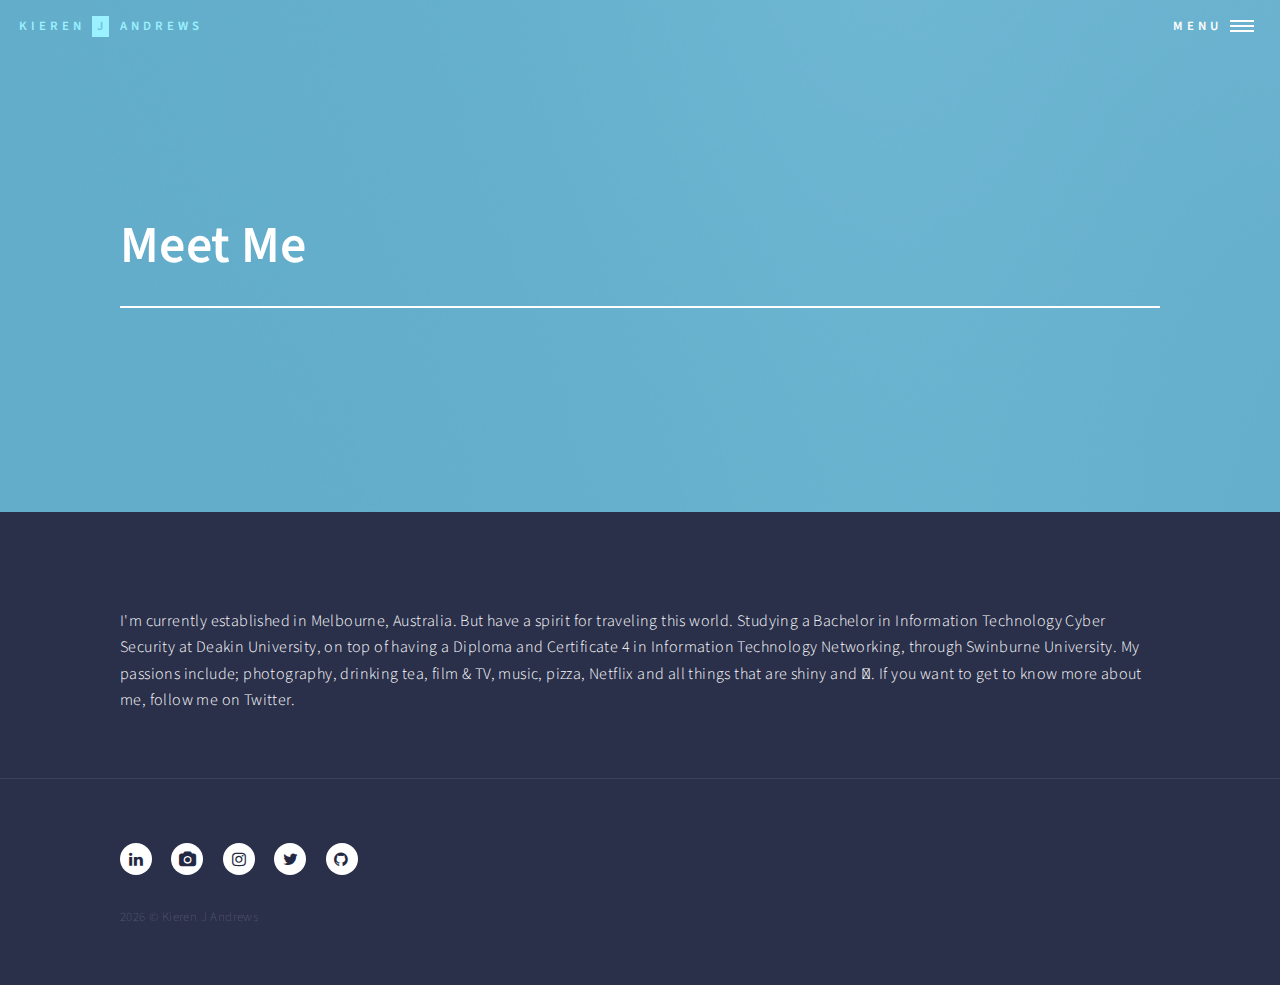
==== commit 6b932c27: "Updates to heading and content" ====
--- a/meetme.html
+++ b/meetme.html
@@ -23,7 +23,7 @@
 
 		<!-- Header -->
 		<!-- Note: The "styleN" class below should match that of the banner element. -->
-		<header id="header" class="alt style3">
+		<header id="header" class="alt style1">
 			<a href="index.html" class="logo"><span>Kieren</span> <strong>J</strong> <span>Andrews</span></a>
 			<nav>
 				<a href="#menu">Menu</a>
@@ -34,19 +34,20 @@
 		<nav id="menu">
 			<ul class="links">
 				<li><a href="index.html">Home</a></li>
-				<li><a href="landing.html">Landing</a></li>
-				<li><a href="generic.html">Generic</a></li>
-				<li><a href="elements.html">Elements</a></li>
+				<li><a href="aboutme.html">Meet Me</a></li>
+				<li><a href="./portfolio/photography.html">Portfolio</a></li>
+				<li><a href="contactme.html">Contact Me</a></li>
+				<li><a href="blog.html">Blog</a></li>
+				<li><a href="instagramfeed.html">Instagram Feed</a></li>
+				<li><a href="twitterwall.html">Twitter Wall</a></li>
 			</ul>
 			<ul class="actions vertical">
-				<li><a href="#" class="button special fit">Get Started</a></li>
-				<li><a href="#" class="button fit">Log In</a></li>
 			</ul>
 		</nav>
 
 		<!-- Banner -->
 		<!-- Note: The "styleN" class below should match that of the header element. -->
-		<section id="banner" class="style3">
+		<section id="banner" class="style1">
 			<div class="inner">
 				<span class="image">
 								<img src="images/pic07.jpg" alt="" />
@@ -77,15 +78,15 @@
 			<footer id="footer">
 				<div class="inner">
 					<ul class="icons">
-						<li><a href="#" class="icon alt fa-twitter"><span class="label">Twitter</span></a></li>
-						<li><a href="#" class="icon alt fa-facebook"><span class="label">Facebook</span></a></li>
-						<li><a href="#" class="icon alt fa-instagram"><span class="label">Instagram</span></a></li>
-						<li><a href="#" class="icon alt fa-github"><span class="label">GitHub</span></a></li>
-						<li><a href="#" class="icon alt fa-linkedin"><span class="label">LinkedIn</span></a></li>
+						<li><a href="https://www.linkedin.com/in/kierenjandrews/" class="icon alt fa-linkedin" target="_blank" ><span class="label">LinkedIn</span></a></li>
+						<li><a href="https://unsplash.com/@kierenjandrews" class="icon alt fa-camera" target="_blank" ><span class="label">Unsplash</span></a></li>
+						<li><a href="https://www.instagram.com/kierenjandrews/" class="icon alt fa-instagram" target="_blank" ><span class="label">Instagram</span></a></li>
+						<li><a href="https://twitter.com/kierenjandrews" class="icon alt fa-twitter" target="_blank" ><span class="label">Twitter </span></a></li>
+						<li><a href="https://github.com/kierenjandrews" class="icon alt fa-github" target="_blank" ><span class="label">GitHub</span></a></li>
+
 					</ul>
 					<ul class="copyright">
-						<li>&copy; Untitled</li>
-						<li>Design: <a href="https://html5up.net">HTML5 UP</a></li>
+						<li><script>var d = new Date();document.write(d.getUTCFullYear())</script> &copy; Kieren J Andrews</li>
 					</ul>
 				</div>
 			</footer>
--- a/assets/css/main.css
+++ b/assets/css/main.css
@@ -2186,6 +2186,31 @@
 
 	a.icon.alt:hover:before {
 		background-color: #6fc3df;
+	}
+
+	a.icon.alt.fa-camera:hover:before {
+		background: #888;
+		color: white;
+	}
+
+	a.icon.alt.fa-github:hover:before {
+		background: #383838;
+		color: white;
+	}
+
+	a.icon.alt.fa-twitter:hover:before {
+		background: #55acee;
+		color: white;
+	}
+
+	a.icon.alt.fa-linkedin:hover:before {
+		background: #0077B5;
+		color: white;
+	}
+
+	a.icon.alt.fa-instagram:hover:before {
+		background: linear-gradient(45deg, #f7da13 0%, #ff533c 40%, magenta 60%, #2049f9 100%);
+		color: white;
 	}
 
 	a.icon.alt:active:before {
@@ -2782,6 +2807,10 @@
 			width: 40%;
 		}
 
+		.tiles article.top-image {
+			background-position: top !important;
+		}
+
 			.tiles article .image {
 				display: none;
 			}
@@ -2838,7 +2867,7 @@
 			}
 
 			.tiles article:hover:before {
-				opacity: 0;
+				opacity: 0.25;
 			}
 
 			.tiles article.is-transitioning {
@@ -2879,6 +2908,14 @@
 
 			.tiles article:nth-child(6n):before {
 				background-color: #87c5a4;
+			}
+
+			.tiles article.colorize:before {
+				mix-blend-mode: color;
+			}
+
+			.tiles article.no-color:before {
+				background-color: transparent !important;
 			}
 
 		@media screen and (max-width: 1280px) {
